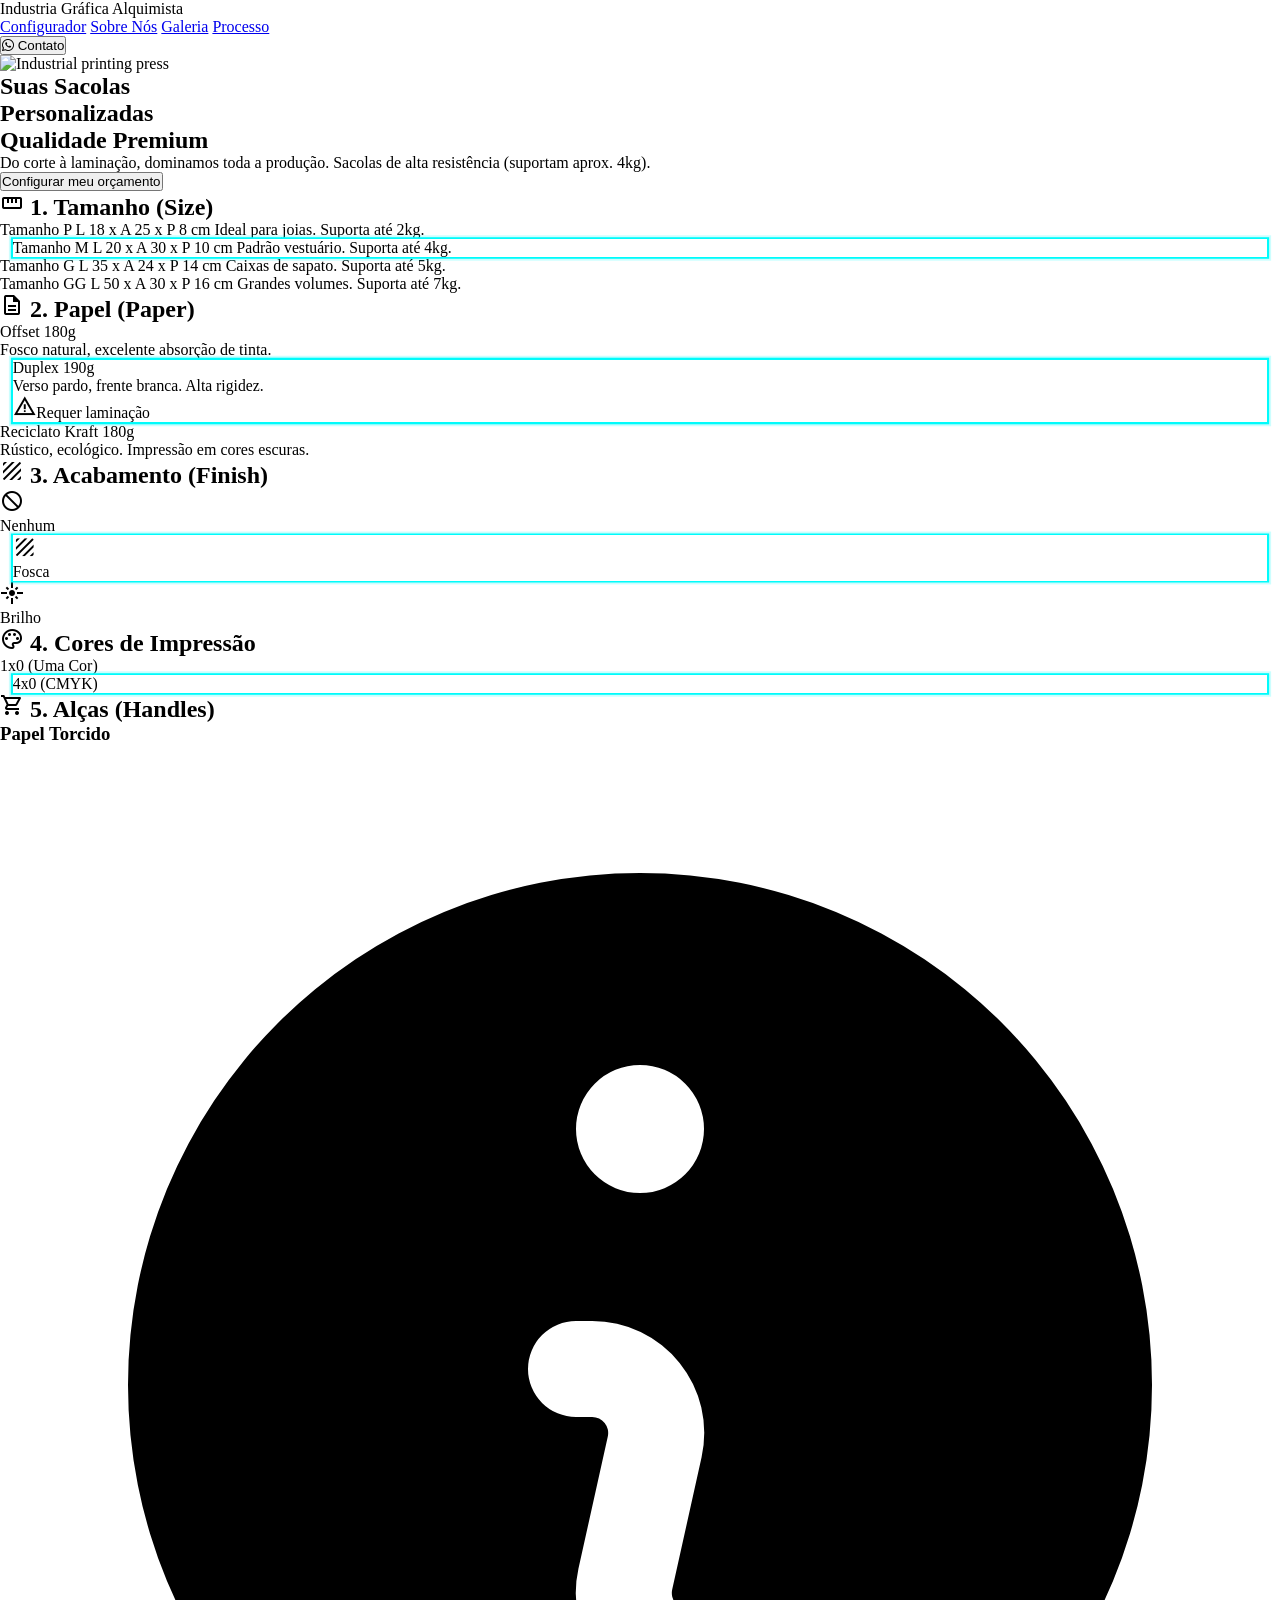
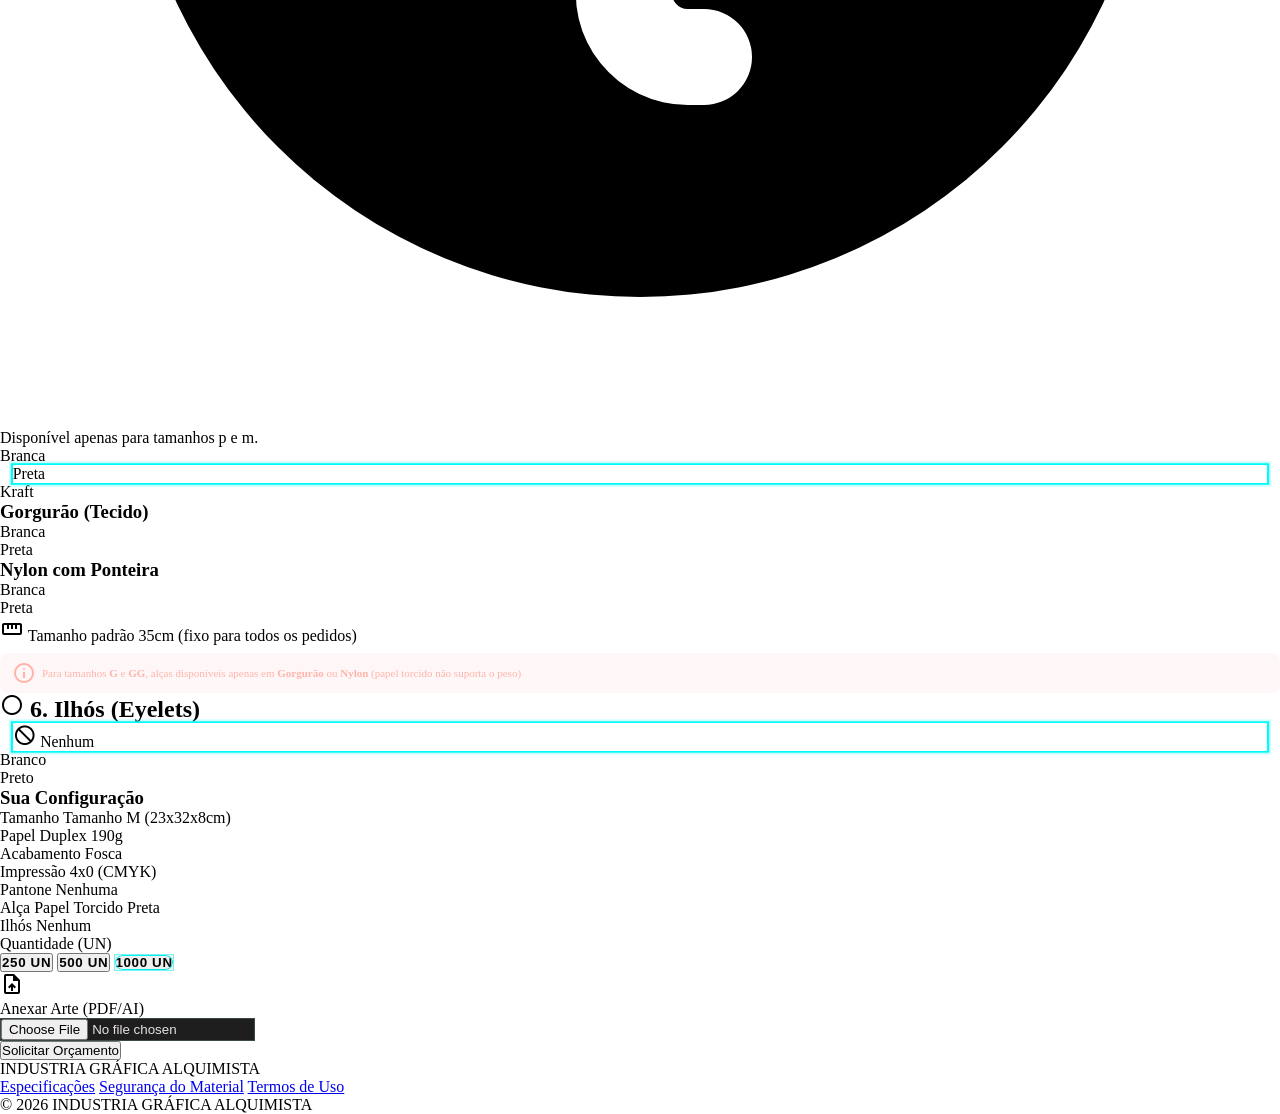
==== pages/desktop.html @ 064b847e "Ajustando imagens e seções de tamanhos de sacolas" ====
<!doctype html>
<html class="dark" lang="pt-BR">
  <head>
    <meta charset="utf-8" />
    <meta content="width=device-width, initial-scale=1.0, viewport-fit=cover" name="viewport" />
    <meta name="theme-color" content="#131313" />
    <title>Industria Gráfica Alquimista - Custom Paper Bags</title>

    <link href="https://fonts.googleapis.com" rel="preconnect" />
    <link crossorigin href="https://fonts.gstatic.com" rel="preconnect" />
    <link href="https://fonts.googleapis.com/css2?family=Inter:wght@400;500;700;900&display=swap" rel="stylesheet" />
    <link href="https://fonts.googleapis.com/css2?family=Material+Symbols+Outlined:wght,FILL@100..700,0..1&display=swap" rel="stylesheet" />
    <link rel="stylesheet" href="https://cdnjs.cloudflare.com/ajax/libs/font-awesome/6.5.1/css/all.min.css" />

    <script src="https://cdn.tailwindcss.com?plugins=forms,container-queries"></script>

    <script id="tailwind-config">
      tailwind.config = {
        darkMode: 'class',
        theme: {
          extend: {
            colors: {
              primary: '#ffffff',
              'on-primary': '#003737',
              'primary-container': '#00fbfb',
              'on-primary-container': '#007070',
              'primary-fixed-dim': '#00dddd',
              secondary: '#ffabf3',
              'secondary-container': '#fe00fe',
              tertiary: '#ffffff',
              'tertiary-container': '#eaea00',
              surface: '#131313',
              'on-surface': '#e5e2e1',
              'surface-variant': '#353534',
              'on-surface-variant': '#b9cac9',
              'surface-container-lowest': '#0e0e0e',
              'surface-container-low': '#1c1b1b',
              'surface-container': '#201f1f',
              'surface-container-high': '#2a2a2a',
              'surface-container-highest': '#353534',
              outline: '#839493',
              'outline-variant': '#3a4a49',
              'surface-tint': '#00dddd',
              error: '#ffb4ab',
              'on-error': '#690005',
              'error-container': '#93000a'
            },
            borderRadius: { DEFAULT: '0.25rem', lg: '0.5rem', xl: '0.75rem', full: '9999px' },
            fontFamily: { headline: ['Inter'], body: ['Inter'], label: ['Inter'] }
          }
        }
      }
    </script>

    <link href="../css/global.css" rel="stylesheet" />

    <style>
      .option-card {
        transition: all 0.2s ease;
        cursor: pointer;
      }
      .option-card.active {
        box-shadow:
          0 0 0 2px #00fbfb,
          0 0 0 4px rgba(0, 251, 251, 0.2);
        transform: scale(0.98);
      }
      @media (min-width: 1024px) {
        .desktop-sidebar-sticky {
          position: sticky;
          top: 100px;
          height: fit-content;
        }
      }

      /* Botões de quantidade estilo segmented control */
      .qty-btn {
        cursor: pointer;
        transition: all 0.2s cubic-bezier(0.4, 0, 0.2, 1);
        font-weight: 800;
        letter-spacing: 0.05em;
      }
      .qty-btn:active {
        transform: scale(0.96);
      }
      .qty-btn.active {
        border: 1px solid rgba(0, 251, 251, 0.5);
        position: relative;
      }
      .qty-btn.active::before {
        content: '';
        position: absolute;
        inset: 0;
        border-radius: 0.5rem;
        padding: 1px;
        background: linear-gradient(135deg, #00fbfb, #00dddd);
        -webkit-mask:
          linear-gradient(#fff 0 0) content-box,
          linear-gradient(#fff 0 0);
        -webkit-mask-composite: xor;
        mask-composite: exclude;
        pointer-events: none;
      }

      /* Aviso para opções indisponíveis */
      .handle-warning-message {
        font-size: 11px;
        color: #ffb4ab;
        display: flex;
        align-items: center;
        gap: 6px;
        padding: 8px 12px;
        border-radius: 8px;
        background: rgba(255, 180, 171, 0.1);
        margin-top: 8px;
      }

      /* Badge de cor */
      .color-badge-preview {
        display: inline-block;
        width: 20px;
        height: 20px;
        border-radius: 50%;
        margin-right: 8px;
        vertical-align: middle;
        box-shadow: 0 1px 3px rgba(0, 0, 0, 0.3);
      }
    </style>
  </head>

  <body
    class="bg-surface text-on-surface font-body antialiased min-h-screen flex flex-col selection:bg-surface-tint selection:text-on-primary"
  >
    <nav class="fixed top-0 w-full z-50 bg-zinc-950/60 backdrop-blur-2xl shadow-2xl">
      <div class="flex justify-between items-center px-6 md:px-10 h-20 w-full">
        <div class="text-xl md:text-2xl font-black tracking-tighter text-white italic">Industria Gráfica Alquimista</div>
        <div class="hidden md:flex gap-6 lg:gap-8 items-center">
          <a
            class="font-inter tracking-tight uppercase font-bold text-[13px] text-cyan-400 border-b-2 border-cyan-400 pb-1"
            href="#configurator"
            >Configurador</a
          >
          <a
            class="font-inter tracking-tight uppercase font-bold text-[13px] text-zinc-400 hover:text-cyan-400 transition-colors"
            href="sobre.html"
            >Sobre Nós</a
          >
          <a
            class="font-inter tracking-tight uppercase font-bold text-[13px] text-zinc-400 hover:text-cyan-400 transition-colors"
            href="./galeria.html"
            >Galeria</a
          >
          <a class="font-inter tracking-tight uppercase font-bold text-[13px] text-zinc-400 hover:text-cyan-400 transition-colors" href="#"
            >Processo</a
          >
        </div>
        <button
          id="whatsapp-btn"
          class="px-6 md:px-8 py-3 md:py-3.5 rounded-full bg-transparent hover:bg-primary-container/10 border border-outline-variant/30 hover:border-primary-container transition-all duration-300 group cursor-pointer"
        >
          <span
            class="text-sm md:text-base font-medium uppercase tracking-wide text-on-surface-variant group-hover:text-primary-container transition-colors flex items-center gap-3"
          >
            <i class="fab fa-whatsapp text-primary-container text-lg md:text-xl"></i>
            Contato
          </span>
        </button>
      </div>
    </nav>

    <main class="flex-grow pt-20">
      <section class="relative w-full min-h-[500px] md:min-h-[600px] flex items-center overflow-hidden">
        <div class="absolute inset-0 z-0">
          <img
            alt="Industrial printing press"
            class="w-full h-full object-cover opacity-30 mix-blend-luminosity"
            src="https://lh3.googleusercontent.com/aida-public/[base64]"
          />
          <div class="absolute inset-0 bg-gradient-to-r from-surface via-surface/80 to-transparent"></div>
        </div>
        <div class="relative z-10 container mx-auto px-6 md:px-10">
          <div class="max-w-3xl">
            <h1
              class="font-headline text-4xl md:text-5xl lg:text-7xl font-black tracking-tighter uppercase leading-[0.9] text-primary mb-6"
            >
              Suas Sacolas<br />Personalizadas<br /><span
                class="text-transparent bg-clip-text bg-gradient-to-r from-surface-tint to-primary"
                >Qualidade Premium</span
              >
            </h1>
            <p class="font-body text-base md:text-lg text-on-surface-variant max-w-xl mb-8 leading-relaxed">
              Do corte à laminação, dominamos toda a produção. Sacolas de alta resistência (suportam aprox. 4kg).
            </p>
            <button
              class="bg-primary text-on-primary rounded-2xl px-6 md:px-8 py-3 md:py-4 font-bold uppercase tracking-widest text-xs md:text-sm hover:scale-95 transition-transform"
            >
              Configurar meu orçamento
            </button>
          </div>
        </div>
      </section>

      <section class="container mx-auto px-6 md:px-10 py-12 md:py-20" id="configurator">
        <div class="grid grid-cols-1 lg:grid-cols-12 gap-8 lg:gap-12">
          <div class="lg:col-span-8 flex flex-col gap-8 lg:gap-12">
            <div class="config-section bg-surface-container-low p-6 md:p-8 rounded-xl relative overflow-hidden group">
              <div
                class="absolute top-0 left-0 w-1 md:w-2 h-full bg-surface-tint opacity-50 group-hover:opacity-100 transition-opacity"
              ></div>
              <h2
                class="font-headline text-lg md:text-xl font-bold text-primary mb-4 md:mb-6 uppercase tracking-widest flex items-center gap-2 md:gap-3"
              >
                <span class="material-symbols-outlined text-surface-tint">straighten</span>
                <span><span class="section-number">1</span>. Tamanho (Size)</span>
              </h2>
              <div class="grid grid-cols-1 sm:grid-cols-2 gap-4" id="size-options">
                <div
                  class="option-card bg-surface-container-highest p-4 md:p-6 rounded-lg cursor-pointer transition-all flex flex-col gap-2 shadow-lg"
                  data-size="p"
                >
                  <span class="font-label text-xs md:text-sm uppercase tracking-widest text-on-surface-variant">Tamanho P</span>
                  <span class="font-bold text-base md:text-lg text-primary">L 18 x A 25 x P 8 cm</span>
                  <span class="text-[11px] md:text-xs text-on-surface-variant mt-2 border-t border-outline-variant/30 pt-2"
                    >Ideal para joias. Suporta até 2kg.</span
                  >
                </div>
                <div
                  class="option-card bg-surface-container-highest p-4 md:p-6 rounded-lg cursor-pointer transition-all flex flex-col gap-2 shadow-lg active"
                  data-size="m"
                >
                  <span class="font-label text-xs md:text-sm uppercase tracking-widest text-surface-tint">Tamanho M</span>
                  <span class="font-bold text-base md:text-lg text-primary">L 20 x A 30 x P 10 cm</span>
                  <span class="text-[11px] md:text-xs text-on-surface-variant mt-2 border-t border-surface-tint/30 pt-2"
                    >Padrão vestuário. Suporta até 4kg.</span
                  >
                </div>
                <div
                  class="option-card bg-surface-container-highest p-4 md:p-6 rounded-lg cursor-pointer transition-all flex flex-col gap-2 shadow-lg"
                  data-size="g"
                >
                  <span class="font-label text-xs md:text-sm uppercase tracking-widest text-on-surface-variant">Tamanho G</span>
                  <span class="font-bold text-base md:text-lg text-primary">L 35 x A 24 x P 14 cm</span>
                  <span class="text-[11px] md:text-xs text-on-surface-variant mt-2 border-t border-outline-variant/30 pt-2"
                    >Caixas de sapato. Suporta até 5kg.</span
                  >
                </div>
                <div
                  class="option-card bg-surface-container-highest p-4 md:p-6 rounded-lg cursor-pointer transition-all flex flex-col gap-2 shadow-lg"
                  data-size="gg"
                >
                  <span class="font-label text-xs md:text-sm uppercase tracking-widest text-on-surface-variant">Tamanho GG</span>
                  <span class="font-bold text-base md:text-lg text-primary">L 50 x A 30 x P 16 cm</span>
                  <span class="text-[11px] md:text-xs text-on-surface-variant mt-2 border-t border-outline-variant/30 pt-2"
                    >Grandes volumes. Suporta até 7kg.</span
                  >
                </div>
              </div>
            </div>

            <div class="config-section bg-surface-container-low p-6 md:p-8 rounded-xl">
              <h2
                class="font-headline text-lg md:text-xl font-bold text-primary mb-4 md:mb-6 uppercase tracking-widest flex items-center gap-2 md:gap-3"
              >
                <span class="material-symbols-outlined text-surface-tint">description</span>
                <span><span class="section-number">2</span>. Papel (Paper)</span>
              </h2>
              <div class="grid grid-cols-1 md:grid-cols-3 gap-4" id="paper-options">
                <div
                  class="option-card bg-surface-container-highest p-4 md:p-6 rounded-lg cursor-pointer transition-all shadow-lg"
                  data-paper="offset"
                >
                  <span class="font-label text-xs md:text-sm uppercase tracking-widest text-primary block mb-2">Offset 180g</span>
                  <p class="text-[11px] md:text-xs text-on-surface-variant">Fosco natural, excelente absorção de tinta.</p>
                </div>
                <div
                  class="option-card bg-surface-container-highest p-4 md:p-6 rounded-lg cursor-pointer transition-all shadow-lg active"
                  data-paper="duplex"
                >
                  <span class="font-label text-xs md:text-sm uppercase tracking-widest text-surface-tint block mb-2">Duplex 190g</span>
                  <p class="text-[11px] md:text-xs text-on-surface-variant mb-3">Verso pardo, frente branca. Alta rigidez.</p>
                  <div class="bg-surface-container-low/80 p-2 rounded text-[10px] text-tertiary-container flex items-start gap-2">
                    <span class="material-symbols-outlined text-[12px]">warning</span><span>Requer laminação</span>
                  </div>
                </div>
                <div
                  class="option-card bg-surface-container-highest p-4 md:p-6 rounded-lg cursor-pointer transition-all shadow-lg"
                  data-paper="kraft"
                >
                  <span class="font-label text-xs md:text-sm uppercase tracking-widest text-primary block mb-2">Reciclato Kraft 180g</span>
                  <p class="text-[11px] md:text-xs text-on-surface-variant">Rústico, ecológico. Impressão em cores escuras.</p>
                </div>
              </div>
            </div>

            <div class="config-section bg-surface-container-low p-6 md:p-8 rounded-xl">
              <h2
                class="font-headline text-lg md:text-xl font-bold text-primary mb-4 md:mb-6 uppercase tracking-widest flex items-center gap-2 md:gap-3"
              >
                <span class="material-symbols-outlined text-surface-tint">texture</span>
                <span><span class="section-number">3</span>. Acabamento (Finish)</span>
              </h2>
              <div class="grid grid-cols-3 gap-3 md:gap-4" id="finish-options">
                <div
                  class="option-card bg-surface-container-highest py-4 md:py-6 rounded-lg cursor-pointer transition-all text-center"
                  data-finish="none"
                >
                  <span class="material-symbols-outlined text-on-surface-variant text-2xl md:text-3xl">block</span>
                  <p class="font-label text-[10px] md:text-xs uppercase text-on-surface mt-1">Nenhum</p>
                </div>
                <div
                  class="option-card bg-surface-container-highest py-4 md:py-6 rounded-lg cursor-pointer transition-all text-center active"
                  data-finish="matte"
                >
                  <span class="material-symbols-outlined text-primary-container text-2xl md:text-3xl">texture</span>
                  <p class="font-label text-[10px] md:text-xs uppercase text-primary mt-1">Fosca</p>
                </div>
                <div
                  class="option-card bg-surface-container-highest py-4 md:py-6 rounded-lg cursor-pointer transition-all text-center"
                  data-finish="gloss"
                >
                  <span class="material-symbols-outlined text-on-surface-variant text-2xl md:text-3xl">flare</span>
                  <p class="font-label text-[10px] md:text-xs uppercase text-on-surface mt-1">Brilho</p>
                </div>
              </div>
            </div>

            <div class="config-section bg-surface-container-low p-6 md:p-8 rounded-xl">
              <h2
                class="font-headline text-lg md:text-xl font-bold text-primary mb-4 md:mb-6 uppercase tracking-widest flex items-center gap-2 md:gap-3"
              >
                <span class="material-symbols-outlined text-surface-tint">palette</span>
                <span><span class="section-number">4</span>. Cores de Impressão</span>
              </h2>
              <div class="grid grid-cols-2 gap-4" id="printing-options">
                <div
                  class="option-card bg-surface-container-highest p-4 rounded-lg cursor-pointer transition-all text-center"
                  data-printing="onecolor"
                >
                  <div class="flex gap-1 justify-center mb-2"><div class="w-4 h-4 rounded-full bg-black"></div></div>
                  <span class="font-headline font-bold text-sm">1x0 (Uma Cor)</span>
                </div>
                <div
                  class="option-card bg-surface-container-highest p-4 rounded-lg cursor-pointer transition-all text-center active"
                  data-printing="cmyk"
                >
                  <div class="flex gap-1 justify-center mb-2">
                    <div class="w-3 h-3 rounded-full bg-primary-container"></div>
                    <div class="w-3 h-3 rounded-full bg-secondary-container"></div>
                    <div class="w-3 h-3 rounded-full bg-tertiary-container"></div>
                    <div class="w-3 h-3 rounded-full bg-black"></div>
                  </div>
                  <span class="font-headline font-bold text-primary text-sm">4x0 (CMYK)</span>
                </div>
              </div>
              <!-- <div class="mt-4">
                <label class="font-label text-xs text-on-surface-variant uppercase tracking-widest hidden"
                  >Cor Especial (Pantone) Opcional</label
                >
                <input
                  type="text"
                  id="pantone-input"
                  class="w-full bg-surface-container-highest text-on-surface border-none p-3 rounded-lg mt-1 focus:border-b-primary-container focus:ring-0 hidden"
                  placeholder="Ex: Pantone 213 C"
                />
              </div> -->
            </div>

            <div class="config-section bg-surface-container-low p-6 md:p-8 rounded-xl" id="section-05-colors">
              <h2
                class="font-headline text-lg md:text-xl font-bold text-primary mb-4 md:mb-6 uppercase tracking-widest flex items-center gap-2 md:gap-3"
              >
                <span class="material-symbols-outlined text-surface-tint">format_paint</span>
                <span><span class="section-number">5</span>. Cor da Sacola</span>
              </h2>
              <div class="grid grid-cols-2 sm:grid-cols-3 md:grid-cols-4 gap-3" id="color-options">
                <div
                  class="option-card bg-surface-container-highest rounded-lg p-3 flex flex-col items-center gap-2 transition-all cursor-pointer"
                  data-color="preto"
                >
                  <div class="w-12 h-12 rounded-full bg-black shadow-md"></div>
                  <span class="font-label text-xs uppercase">Preto</span>
                </div>
                <div
                  class="option-card bg-surface-container-highest rounded-lg p-3 flex flex-col items-center gap-2 transition-all cursor-pointer"
                  data-color="cyan"
                >
                  <div class="w-12 h-12 rounded-full bg-cyan-500 shadow-md"></div>
                  <span class="font-label text-xs uppercase">Cyan</span>
                </div>
                <div
                  class="option-card bg-surface-container-highest rounded-lg p-3 flex flex-col items-center gap-2 transition-all cursor-pointer"
                  data-color="azul-bic"
                >
                  <div class="w-12 h-12 rounded-full bg-[#0047AB] shadow-md"></div>
                  <span class="font-label text-xs uppercase">Azul Bic</span>
                </div>
                <div
                  class="option-card bg-surface-container-highest rounded-lg p-3 flex flex-col items-center gap-2 transition-all cursor-pointer"
                  data-color="magenta"
                >
                  <div class="w-12 h-12 rounded-full bg-[#FF00FF] shadow-md"></div>
                  <span class="font-label text-xs uppercase">Magenta</span>
                </div>
                <div
                  class="option-card bg-surface-container-highest rounded-lg p-3 flex flex-col items-center gap-2 transition-all cursor-pointer"
                  data-color="verde-bandeira"
                >
                  <div class="w-12 h-12 rounded-full bg-[#009C3B] shadow-md"></div>
                  <span class="font-label text-xs uppercase">Verde Bandeira</span>
                </div>
                <div
                  class="option-card bg-surface-container-highest rounded-lg p-3 flex flex-col items-center gap-2 transition-all cursor-pointer"
                  data-color="amarelo-mcd"
                >
                  <div class="w-12 h-12 rounded-full bg-[#FFC72C] shadow-md"></div>
                  <span class="font-label text-xs uppercase">Amarelo McDonald's</span>
                </div>
                <div
                  class="option-card bg-surface-container-highest rounded-lg p-3 flex flex-col items-center gap-2 transition-all cursor-pointer"
                  data-color="vermelho-mcd"
                >
                  <div class="w-12 h-12 rounded-full bg-[#DA291C] shadow-md"></div>
                  <span class="font-label text-xs uppercase">Vermelho McDonald's</span>
                </div>
              </div>
            </div>

            <div class="config-section bg-surface-container-low p-6 md:p-8 rounded-xl">
              <h2
                class="font-headline text-lg md:text-xl font-bold text-primary mb-4 md:mb-6 uppercase tracking-widest flex items-center gap-2 md:gap-3"
              >
                <span class="material-symbols-outlined text-surface-tint">shopping_cart</span>
                <span><span class="section-number">6</span>. Alças (Handles)</span>
              </h2>
              <div class="space-y-6">
                <div id="paper-handle-section">
                  <div class="mb-3">
                    <h3 class="font-label text-sm text-on-surface-variant uppercase tracking-wider">Papel Torcido</h3>

                    <div
                      class="bg-surface-container-low/80 p-2 rounded text-[10px] text-tertiary-container flex items-start gap-2 mt-2 w-max"
                    >
                      <svg xmlns="http://www.w3.org/2000/svg" viewBox="0 0 20 20" fill="currentColor" class="w-3.5 h-3.5 shrink-0 mt-[1px]">
                        <path
                          fill-rule="evenodd"
                          d="M18 10a8 8 0 11-16 0 8 8 0 0116 0zm-7-4a1 1 0 11-2 0 1 1 0 012 0zM9 9a.75.75 0 000 1.5h.253a.25.25 0 01.244.304l-.459 2.066A1.75 1.75 0 0010.747 15H11a.75.75 0 000-1.5h-.253a.25.25 0 01-.244-.304l.459-2.066A1.75 1.75 0 009.253 9H9z"
                          clip-rule="evenodd"
                        />
                      </svg>
                      <span class="uppercase tracking-widest">Disponível apenas para tamanhos p e m.</span>
                    </div>
                  </div>

                  <div class="flex gap-3" id="handle-paper-options">
                    <div
                      class="option-card w-24 h-24 bg-surface-container-highest rounded-lg flex flex-col items-center justify-center gap-1 transition-all"
                      data-handle-type="paper"
                      data-handle-color="branca"
                    >
                      <div class="w-8 h-8 rounded-full border border-outline bg-white"></div>
                      <span class="font-label text-[10px] uppercase">Branca</span>
                    </div>
                    <div
                      class="option-card w-24 h-24 bg-surface-container-highest rounded-lg flex flex-col items-center justify-center gap-1 transition-all active"
                      data-handle-type="paper"
                      data-handle-color="preta"
                    >
                      <div class="w-8 h-8 rounded-full bg-black shadow-[0_2px_10px_rgba(0,0,0,0.5)]"></div>
                      <span class="font-label text-[10px] uppercase text-primary">Preta</span>
                    </div>
                    <div
                      class="option-card w-24 h-24 bg-surface-container-highest rounded-lg flex flex-col items-center justify-center gap-1 transition-all"
                      data-handle-type="paper"
                      data-handle-color="kraft"
                    >
                      <div class="w-8 h-8 rounded-full bg-[#d2b48c] shadow-inner"></div>
                      <span class="font-label text-[10px] uppercase">Kraft</span>
                    </div>
                  </div>
                </div>

                <div>
                  <h3 class="font-label text-sm text-on-surface-variant mb-3 uppercase tracking-wider">Gorgurão (Tecido)</h3>
                  <div class="flex gap-3" id="handle-fabric-options">
                    <div
                      class="option-card w-24 h-24 bg-surface-container-highest rounded-lg flex flex-col items-center justify-center gap-1 transition-all"
                      data-handle-type="fabric"
                      data-handle-color="branca"
                    >
                      <div class="w-8 h-2 bg-white rounded-sm shadow-inner"></div>
                      <span class="font-label text-[10px] uppercase">Branca</span>
                    </div>
                    <div
                      class="option-card w-24 h-24 bg-surface-container-highest rounded-lg flex flex-col items-center justify-center gap-1 transition-all"
                      data-handle-type="fabric"
                      data-handle-color="preta"
                    >
                      <div class="w-8 h-2 bg-black rounded-sm shadow-inner"></div>
                      <span class="font-label text-[10px] uppercase">Preta</span>
                    </div>
                  </div>
                </div>

                <div>
                  <h3 class="font-label text-sm text-on-surface-variant mb-3 uppercase tracking-wider">Nylon com Ponteira</h3>
                  <div class="flex flex-col gap-3">
                    <div class="flex gap-3" id="handle-nylon-options">
                      <div
                        class="option-card w-24 h-24 bg-surface-container-highest rounded-lg flex flex-col items-center justify-center gap-1 transition-all"
                        data-handle-type="nylon"
                        data-handle-color="branca"
                      >
                        <div class="w-8 h-2 bg-white rounded-sm border border-outline"></div>
                        <span class="font-label text-[10px] uppercase">Branca</span>
                      </div>
                      <div
                        class="option-card w-24 h-24 bg-surface-container-highest rounded-lg flex flex-col items-center justify-center gap-1 transition-all"
                        data-handle-type="nylon"
                        data-handle-color="preta"
                      >
                        <div class="w-8 h-2 bg-black rounded-sm"></div>
                        <span class="font-label text-[10px] uppercase">Preta</span>
                      </div>
                    </div>
                    <div class="flex items-center gap-3 bg-surface-container-highest/30 p-3 rounded-lg">
                      <span class="material-symbols-outlined text-primary-container text-lg">straighten</span>
                      <span class="font-label text-sm text-on-surface-variant uppercase tracking-wider">Tamanho padrão</span>
                      <span class="font-headline font-bold text-primary-container text-xl">35cm</span>
                      <span class="text-[10px] text-on-surface-variant/70 ml-auto">(fixo para todos os pedidos)</span>
                    </div>
                  </div>
                </div>

                <div id="handle-size-warning" class="handle-warning-message hidden">
                  <span class="material-symbols-outlined text-sm">info</span>
                  <span
                    >Para tamanhos <strong>G</strong> e <strong>GG</strong>, alças disponíveis apenas em <strong>Gorgurão</strong> ou
                    <strong>Nylon</strong> (papel torcido não suporta o peso)</span
                  >
                </div>
              </div>
            </div>

            <div class="config-section bg-surface-container-low p-6 md:p-8 rounded-xl">
              <h2
                class="font-headline text-lg md:text-xl font-bold text-primary mb-4 md:mb-6 uppercase tracking-widest flex items-center gap-2 md:gap-3"
              >
                <span class="material-symbols-outlined text-surface-tint">circle</span>
                <span><span class="section-number">7</span>. Ilhós (Eyelets)</span>
              </h2>
              <div class="grid grid-cols-3 gap-3" id="eyelet-options">
                <div
                  class="option-card bg-surface-container-highest py-3 rounded-lg flex flex-col items-center justify-center gap-1 transition-all text-center active"
                  data-eyelet="none"
                >
                  <span class="material-symbols-outlined text-primary-container text-xl">block</span>
                  <span class="font-label text-[10px] uppercase text-primary">Nenhum</span>
                </div>
                <div
                  class="option-card bg-surface-container-highest py-3 rounded-lg flex flex-col items-center justify-center gap-1 transition-all text-center"
                  data-eyelet="white"
                >
                  <div class="w-4 h-4 rounded-full border-2 border-white bg-transparent"></div>
                  <span class="font-label text-[10px] uppercase text-primary">Branco</span>
                </div>
                <div
                  class="option-card bg-surface-container-highest py-3 rounded-lg flex flex-col items-center justify-center gap-1 transition-all text-center"
                  data-eyelet="black"
                >
                  <div class="w-4 h-4 rounded-full border-2 border-black bg-transparent"></div>
                  <span class="font-label text-[10px] uppercase text-primary">Preto</span>
                </div>
              </div>
            </div>
          </div>

          <div class="lg:col-span-4 relative">
            <div
              class="desktop-sidebar-sticky bg-surface-variant/60 backdrop-blur-2xl p-6 md:p-8 rounded-2xl shadow-2xl border border-outline-variant/10"
            >
              <h3
                class="font-headline text-base md:text-lg font-black uppercase tracking-widest text-primary mb-4 md:mb-6 border-b border-surface-container-low pb-4"
              >
                Sua Configuração
              </h3>
              <ul class="space-y-3 md:space-y-4 mb-6 md:mb-8">
                <li class="flex justify-between items-center text-xs md:text-sm">
                  <span class="text-on-surface-variant uppercase tracking-wider">Tamanho</span>
                  <span class="font-bold text-primary" id="summary-size">M (20 x 30 x 10cm)</span>
                </li>
                <li class="flex justify-between items-center text-xs md:text-sm">
                  <span class="text-on-surface-variant uppercase tracking-wider">Papel</span>
                  <span class="font-bold text-primary" id="summary-paper">Duplex 190g</span>
                </li>
                <li class="flex justify-between items-center text-xs md:text-sm">
                  <span class="text-on-surface-variant uppercase tracking-wider">Acabamento</span>
                  <span class="font-bold text-primary" id="summary-finish">Fosca</span>
                </li>
                <li class="flex justify-between items-center text-xs md:text-sm">
                  <span class="text-on-surface-variant uppercase tracking-wider">Impressão</span>
                  <span class="font-bold text-primary" id="summary-printing">4x0 CMYK</span>
                </li>
                <li class="flex justify-between items-center text-xs md:text-sm">
                  <span class="text-on-surface-variant uppercase tracking-wider">Pantone</span>
                  <span class="font-bold text-primary" id="summary-pantone">Nenhuma</span>
                </li>
                <li class="flex justify-between items-center text-xs md:text-sm" id="color-summary-row" style="display: none">
                  <span class="text-on-surface-variant uppercase tracking-wider">Cor da Sacola</span>
                  <span class="font-bold text-primary flex items-center" id="summary-color">-</span>
                </li>
                <li class="flex justify-between items-center text-xs md:text-sm">
                  <span class="text-on-surface-variant uppercase tracking-wider">Alça</span>
                  <span class="font-bold text-primary" id="summary-handle">Papel Torcido Preta</span>
                </li>
                <li class="flex justify-between items-center text-xs md:text-sm">
                  <span class="text-on-surface-variant uppercase tracking-wider">Ilhós</span>
                  <span class="font-bold text-primary" id="summary-eyelet">Nenhum</span>
                </li>
              </ul>

              <div class="mb-6">
                <label class="block font-label text-[10px] md:text-[11px] uppercase tracking-widest text-on-surface-variant mb-2"
                  >Quantidade (UN)</label
                >
                <div class="flex gap-2 w-full" id="quantity-selector">
                  <button
                    data-qty="250"
                    class="qty-btn flex-1 py-2 rounded-lg font-headline font-bold text-sm uppercase tracking-wider transition-all bg-surface-container-high text-on-surface-variant border border-outline-variant/50"
                  >
                    250 UN
                  </button>
                  <button
                    data-qty="500"
                    class="qty-btn flex-1 py-2 rounded-lg font-headline font-bold text-sm uppercase tracking-wider transition-all bg-surface-container-high text-on-surface-variant border border-outline-variant/50"
                  >
                    500 UN
                  </button>
                  <button
                    data-qty="1000"
                    class="qty-btn flex-1 py-2 rounded-lg font-headline font-bold text-sm uppercase tracking-wider transition-all active bg-primary-container text-on-primary-container shadow-[0_0_8px_rgba(0,251,251,0.3)]"
                  >
                    1000 UN
                  </button>
                </div>
              </div>

              <div
                class="mb-6 p-4 md:p-6 border border-dashed border-outline-variant/50 rounded-lg text-center cursor-pointer hover:bg-surface-container-highest transition-colors hidden"
                id="upload-area"
              >
                <span class="material-symbols-outlined text-outline mb-2 text-2xl md:text-3xl">upload_file</span>
                <p class="text-[10px] md:text-xs text-on-surface-variant uppercase tracking-wider">Anexar Arte (PDF/AI)</p>
                <input type="file" id="artwork-input" accept=".pdf,.ai,.eps,.svg" class="hidden" />
              </div>

              <button
                id="submit-config"
                class="w-full bg-gradient-to-r from-surface-tint to-primary text-on-primary rounded-2xl py-3 md:py-4 font-black uppercase tracking-widest text-xs md:text-sm hover:opacity-90 transition-opacity shadow-lg"
              >
                Solicitar Orçamento
              </button>
            </div>
          </div>
        </div>
      </section>
    </main>

    <footer
      class="w-full py-8 md:py-12 px-6 md:px-10 bg-zinc-950 flex flex-col md:flex-row justify-between items-center border-t border-zinc-800/30 gap-4"
    >
      <div class="text-zinc-400 font-bold text-sm md:text-base tracking-tighter">INDUSTRIA GRÁFICA ALQUIMISTA</div>
      <div class="flex gap-4 md:gap-6 flex-wrap justify-center">
        <a
          class="font-inter text-[9px] md:text-[10px] tracking-[0.2em] uppercase text-zinc-600 hover:text-cyan-400 transition-colors duration-300"
          href="#"
          >Especificações</a
        >
        <a
          class="font-inter text-[9px] md:text-[10px] tracking-[0.2em] uppercase text-zinc-600 hover:text-cyan-400 transition-colors duration-300"
          href="#"
          >Segurança do Material</a
        >
        <a
          class="font-inter text-[9px] md:text-[10px] tracking-[0.2em] uppercase text-zinc-600 hover:text-cyan-400 transition-colors duration-300"
          href="#"
          >Termos de Uso</a
        >
      </div>
      <div class="font-inter text-[9px] md:text-[10px] tracking-[0.2em] uppercase text-zinc-500 text-center">
        © <span class="current-year">2024</span> INDUSTRIA GRÁFICA ALQUIMISTA
      </div>
    </footer>

    <script>
      // ============================================
      // CONFIGURATOR STATE
      // ============================================

      const ConfiguratorState = {
        size: { id: 'm', name: 'Tamanho M', dimensions: '23x32x8cm' },
        paper: { id: 'duplex', name: 'Duplex 190g' },
        finish: { id: 'matte', name: 'Fosca' },
        printing: { id: 'cmyk', name: '4x0 (CMYK)' },
        handle: { type: 'paper', color: 'preta', colorName: 'Preta', nylonLength: 35 },
        eyelet: { id: 'none', name: 'Nenhum' },
        pantone: '',
        selectedColor: null,
        impressaoTipo: '4x0',
        impressaoObservacoes: '',
        quantity: 1000,
        artwork: null
      }

      const sizeMap = {
        p: { name: 'Tamanho P', dimensions: '18x25x8cm' },
        m: { name: 'Tamanho M', dimensions: '20x30x10cm' },
        g: { name: 'Tamanho G', dimensions: '35x24x14cm' },
        gg: { name: 'Tamanho GG', dimensions: '50x30x16cm' }
      }

      const paperMap = {
        offset: { name: 'Offset 180g' },
        duplex: { name: 'Duplex 190g' },
        kraft: { name: 'Reciclato Kraft 180g' }
      }

      const finishMap = {
        none: { name: 'Nenhum' },
        matte: { name: 'Fosca' },
        gloss: { name: 'Brilho' }
      }

      const printingMap = {
        onecolor: { name: '1x0 (Uma Cor)' },
        cmyk: { name: '4x0 (CMYK)' }
      }

      const eyeletMap = {
        none: { name: 'Nenhum' },
        white: { name: 'Branco' },
        black: { name: 'Preto' }
      }

      const colorMap = {
        preto: 'Preto',
        cyan: 'Cyan',
        'azul-bic': 'Azul Bic',
        magenta: 'Magenta',
        'verde-bandeira': 'Verde Bandeira',
        'amarelo-mcd': "Amarelo McDonald's",
        'vermelho-mcd': "Vermelho McDonald's"
      }

      // ============================================
      // CONTROLES VISUAIS E NUMERAÇÃO DINÂMICA
      // ============================================

      function updateSectionNumbers() {
        let currentNum = 1
        const sections = document.querySelectorAll('.config-section')

        sections.forEach((sec) => {
          if (window.getComputedStyle(sec).display !== 'none') {
            const numSpan = sec.querySelector('.section-number')
            if (numSpan) {
              numSpan.textContent = currentNum
              currentNum++
            }
          }
        })
      }

      function updateColorSectionVisibility() {
        const colorSection = document.getElementById('section-05-colors')
        if (!colorSection) return

        if (ConfiguratorState.printing.id === 'onecolor') {
          colorSection.style.display = ''
        } else {
          colorSection.style.display = 'none'
          ConfiguratorState.selectedColor = null
        }

        if (typeof updateSectionNumbers === 'function') {
          updateSectionNumbers()
        }
      }

      function getHandleDisplay() {
        const colorName =
          ConfiguratorState.handle.colorName ||
          (ConfiguratorState.handle.color === 'branca' ? 'Branca' : ConfiguratorState.handle.color === 'preta' ? 'Preta' : 'Kraft')

        if (ConfiguratorState.handle.type === 'paper') {
          return `Papel Torcido ${colorName}`
        } else if (ConfiguratorState.handle.type === 'fabric') {
          return `Gorgurão ${colorName}`
        } else if (ConfiguratorState.handle.type === 'nylon') {
          return `Nylon ${colorName} (35cm)`
        }
        return 'Não selecionado'
      }

      function updateHandleOptionsBySize() {
        const isLargeSize = ConfiguratorState.size.id === 'g' || ConfiguratorState.size.id === 'gg'

        const warningDiv = document.getElementById('handle-size-warning')
        if (warningDiv) {
          if (isLargeSize) {
            warningDiv.classList.remove('hidden')
          } else {
            warningDiv.classList.add('hidden')
          }
        }

        const paperHandleSection = document.getElementById('paper-handle-section')
        if (paperHandleSection) {
          if (isLargeSize) {
            paperHandleSection.style.opacity = '0.5'
            paperHandleSection.style.pointerEvents = 'none'
            const title = paperHandleSection.querySelector('h3')
            if (title) title.style.textDecoration = 'line-through'
          } else {
            paperHandleSection.style.opacity = '1'
            paperHandleSection.style.pointerEvents = 'auto'
            const title = paperHandleSection.querySelector('h3')
            if (title) title.style.textDecoration = 'none'
          }
        }

        if (isLargeSize && ConfiguratorState.handle.type === 'paper') {
          ConfiguratorState.handle = {
            type: 'fabric',
            color: 'preta',
            colorName: 'Preta',
            nylonLength: 35
          }
          updateActiveStates()
        }

        document.querySelectorAll('[data-handle-type]').forEach((el) => {
          if (isLargeSize && el.dataset.handleType === 'paper') {
            el.style.opacity = '0.4'
            el.style.cursor = 'not-allowed'
            el.style.pointerEvents = 'none'
          } else {
            el.style.opacity = '1'
            el.style.cursor = 'pointer'
            el.style.pointerEvents = 'auto'
          }
        })
      }

      function updateSummary() {
        document.getElementById('summary-size').textContent = `${ConfiguratorState.size.name} (${ConfiguratorState.size.dimensions})`
        document.getElementById('summary-paper').textContent = ConfiguratorState.paper.name
        document.getElementById('summary-finish').textContent = ConfiguratorState.finish.name
        let printingText = ConfiguratorState.printing.name
        if (ConfiguratorState.impressaoTipo === '4x4') printingText += ' (ambos lados)'
        document.getElementById('summary-printing').textContent = printingText
        document.getElementById('summary-pantone').textContent = ConfiguratorState.pantone || 'Nenhuma'
        document.getElementById('summary-handle').textContent = getHandleDisplay()
        document.getElementById('summary-eyelet').textContent = ConfiguratorState.eyelet.name

        const colorSummaryRow = document.getElementById('color-summary-row')
        const summaryColor = document.getElementById('summary-color')
        if (ConfiguratorState.selectedColor && ConfiguratorState.printing.id === 'onecolor') {
          const colorInfo = colorMap[ConfiguratorState.selectedColor.id]
          summaryColor.innerHTML = `<span class="color-badge-preview" style="background-color: ${ConfiguratorState.selectedColor.id === 'preto' ? '#000' : ConfiguratorState.selectedColor.id === 'cyan' ? '#0ff' : ConfiguratorState.selectedColor.id === 'azul-bic' ? '#0047AB' : ConfiguratorState.selectedColor.id === 'magenta' ? '#FF00FF' : ConfiguratorState.selectedColor.id === 'verde-bandeira' ? '#009C3B' : ConfiguratorState.selectedColor.id === 'amarelo-mcd' ? '#FFC72C' : '#DA291C'};"></span>${colorInfo}`
          colorSummaryRow.style.display = 'flex'
        } else {
          colorSummaryRow.style.display = 'none'
        }

        saveToLocalStorage()
      }

      function updateActiveStates() {
        document.querySelectorAll('[data-size]').forEach((el) => {
          if (el.dataset.size === ConfiguratorState.size.id) el.classList.add('active')
          else el.classList.remove('active')
        })
        document.querySelectorAll('[data-paper]').forEach((el) => {
          if (el.dataset.paper === ConfiguratorState.paper.id) el.classList.add('active')
          else el.classList.remove('active')
        })
        document.querySelectorAll('[data-finish]').forEach((el) => {
          if (el.dataset.finish === ConfiguratorState.finish.id) el.classList.add('active')
          else el.classList.remove('active')
        })
        document.querySelectorAll('[data-printing]').forEach((el) => {
          if (el.dataset.printing === ConfiguratorState.printing.id) el.classList.add('active')
          else el.classList.remove('active')
        })
        document.querySelectorAll('[data-handle-type]').forEach((el) => {
          if (el.dataset.handleType === ConfiguratorState.handle.type && el.dataset.handleColor === ConfiguratorState.handle.color) {
            el.classList.add('active')
          } else {
            el.classList.remove('active')
          }
        })
        document.querySelectorAll('[data-eyelet]').forEach((el) => {
          if (el.dataset.eyelet === ConfiguratorState.eyelet.id) el.classList.add('active')
          else el.classList.remove('active')
        })
        document.querySelectorAll('[data-color]').forEach((el) => {
          if (ConfiguratorState.selectedColor && el.dataset.color === ConfiguratorState.selectedColor.id) {
            el.classList.add('active')
          } else {
            el.classList.remove('active')
          }
        })

        const pantoneInput = document.getElementById('pantone-input')
        if (pantoneInput) pantoneInput.value = ConfiguratorState.pantone || ''

        const selectedRadio = document.querySelector(`input[name="impressao-tipo"][value="${ConfiguratorState.impressaoTipo}"]`)
        if (selectedRadio) selectedRadio.checked = true

        const printObservations = document.getElementById('print-observations')
        if (printObservations) printObservations.value = ConfiguratorState.impressaoObservacoes || ''

        updateQuantityButtons(ConfiguratorState.quantity)
        updateSummary()
      }

      function updateQuantityButtons(selectedQty) {
        document.querySelectorAll('.qty-btn').forEach((btn) => {
          const btnQty = parseInt(btn.dataset.qty)
          if (btnQty === selectedQty) {
            btn.classList.add('active', 'bg-primary-container', 'text-on-primary-container', 'shadow-[0_0_8px_rgba(0,251,251,0.3)]')
            btn.classList.remove('bg-surface-container-high', 'text-on-surface-variant', 'border-outline-variant/50')
          } else {
            btn.classList.remove('active', 'bg-primary-container', 'text-on-primary-container', 'shadow-[0_0_8px_rgba(0,251,251,0.3)]')
            btn.classList.add('bg-surface-container-high', 'text-on-surface-variant', 'border-outline-variant/50')
          }
        })
      }

      function saveToLocalStorage() {
        localStorage.setItem('industrialAlchemistConfig', JSON.stringify(ConfiguratorState))
      }

      function loadFromLocalStorage() {
        const saved = localStorage.getItem('industrialAlchemistConfig')
        if (saved) {
          try {
            const parsed = JSON.parse(saved)
            ConfiguratorState.size = parsed.size || ConfiguratorState.size
            ConfiguratorState.paper = parsed.paper || ConfiguratorState.paper
            ConfiguratorState.finish = parsed.finish || ConfiguratorState.finish
            ConfiguratorState.printing = parsed.printing || ConfiguratorState.printing
            ConfiguratorState.handle = parsed.handle || ConfiguratorState.handle
            ConfiguratorState.eyelet = parsed.eyelet || ConfiguratorState.eyelet
            ConfiguratorState.pantone = parsed.pantone || ''
            ConfiguratorState.selectedColor = parsed.selectedColor || null
            ConfiguratorState.impressaoTipo = parsed.impressaoTipo || '4x0'
            ConfiguratorState.impressaoObservacoes = parsed.impressaoObservacoes || ''
            ConfiguratorState.quantity = parsed.quantity || 1000
            if (ConfiguratorState.handle.type === 'nylon') ConfiguratorState.handle.nylonLength = 35
          } catch (e) {}
        }
        updateActiveStates()
        updateHandleOptionsBySize()
        updateColorSectionVisibility()
        updateSummary()
      }

      // Event Listeners
      document.querySelectorAll('[data-size]').forEach((el) => {
        el.addEventListener('click', () => {
          ConfiguratorState.size = { id: el.dataset.size, ...sizeMap[el.dataset.size] }
          updateActiveStates()
          updateHandleOptionsBySize()
        })
      })

      document.querySelectorAll('[data-paper]').forEach((el) => {
        el.addEventListener('click', () => {
          ConfiguratorState.paper = { id: el.dataset.paper, ...paperMap[el.dataset.paper] }
          updateActiveStates()
        })
      })

      document.querySelectorAll('[data-finish]').forEach((el) => {
        el.addEventListener('click', () => {
          ConfiguratorState.finish = { id: el.dataset.finish, ...finishMap[el.dataset.finish] }
          updateActiveStates()
        })
      })

      document.querySelectorAll('[data-printing]').forEach((el) => {
        el.addEventListener('click', () => {
          ConfiguratorState.printing = { id: el.dataset.printing, ...printingMap[el.dataset.printing] }
          updateActiveStates()
          updateColorSectionVisibility()
        })
      })

      document.querySelectorAll('[data-handle-type]').forEach((el) => {
        el.addEventListener('click', () => {
          const isLargeSize = ConfiguratorState.size.id === 'g' || ConfiguratorState.size.id === 'gg'
          if (isLargeSize && el.dataset.handleType === 'paper') return

          const handleColor = el.dataset.handleColor
          const colorName = handleColor === 'branca' ? 'Branca' : handleColor === 'preta' ? 'Preta' : 'Kraft'
          ConfiguratorState.handle = {
            type: el.dataset.handleType,
            color: handleColor,
            colorName: colorName,
            nylonLength: 35
          }
          updateActiveStates()
        })
      })

      document.querySelectorAll('[data-eyelet]').forEach((el) => {
        el.addEventListener('click', () => {
          ConfiguratorState.eyelet = { id: el.dataset.eyelet, ...eyeletMap[el.dataset.eyelet] }
          updateActiveStates()
        })
      })

      document.getElementById('pantone-input')?.addEventListener('input', (e) => {
        ConfiguratorState.pantone = e.target.value
        updateSummary()
        saveToLocalStorage()
      })

      document.querySelectorAll('[data-color]').forEach((el) => {
        el.addEventListener('click', () => {
          const colorId = el.dataset.color
          ConfiguratorState.selectedColor = { id: colorId, name: colorMap[colorId] }
          updateActiveStates()
        })
      })

      document.querySelectorAll('input[name="impressao-tipo"]').forEach((radio) => {
        radio.addEventListener('change', (e) => {
          if (e.target.checked) {
            ConfiguratorState.impressaoTipo = e.target.value
            updateSummary()
            saveToLocalStorage()
          }
        })
      })

      document.getElementById('print-observations')?.addEventListener('input', (e) => {
        ConfiguratorState.impressaoObservacoes = e.target.value
        updateSummary()
        saveToLocalStorage()
      })

      document.querySelectorAll('.qty-btn').forEach((btn) => {
        btn.addEventListener('click', () => {
          const selectedQty = parseInt(btn.dataset.qty)
          ConfiguratorState.quantity = selectedQty
          updateQuantityButtons(selectedQty)
          updateSummary()
          saveToLocalStorage()
        })
      })

      const uploadArea = document.getElementById('upload-area')
      const artworkInput = document.getElementById('artwork-input')
      if (uploadArea && artworkInput) {
        uploadArea.addEventListener('click', () => artworkInput.click())
        artworkInput.addEventListener('change', (e) => {
          if (e.target.files.length > 0) {
            ConfiguratorState.artwork = e.target.files[0].name
            uploadArea.classList.add('ring-2', 'ring-primary-container')
            setTimeout(() => uploadArea.classList.remove('ring-2', 'ring-primary-container'), 1000)
            saveToLocalStorage()
          }
        })
      }

      document.getElementById('submit-config')?.addEventListener('click', () => {
        saveToLocalStorage()
        window.location.href = 'review.html'
      })

      document.getElementById('whatsapp-btn')?.addEventListener('click', function () {
        const phoneNumber = '5511982987512'
        const message = encodeURIComponent('Gostaria de entrar em contato para tirar algumas dúvidas.')
        window.open(`https://wa.me/${phoneNumber}?text=${message}`, '_blank')
      })

      // Footer year
      const currentYear = new Date().getFullYear()
      document.querySelectorAll('.current-year').forEach((el) => (el.textContent = currentYear))

      loadFromLocalStorage()
    </script>
  </body>
</html>
---- css/global.css ----
/* css/global.css */
@tailwind base;
@tailwind components;
@tailwind utilities;

/* ============================================
   GLOBAL RESET & BASE STYLES
   ============================================ */

* {
  margin: 0;
  padding: 0;
  box-sizing: border-box;
}

html {
  scroll-behavior: smooth;
}

body {
  min-height: 100dvh;
  font-synthesis: none;
  text-rendering: optimizeLegibility;
  -webkit-font-smoothing: antialiased;
  -moz-osx-font-smoothing: grayscale;
}

/* Material Symbols Global */
.material-symbols-outlined {
  font-variation-settings:
    'FILL' 0,
    'wght' 400,
    'GRAD' 0,
    'opsz' 24;
}

/* ============================================
   CUSTOM UTILITY CLASSES
   ============================================ */

/* Neon Glow Effects */
.neon-glow-cyan {
  filter: drop-shadow(0 0 8px #00dddd);
}

.neon-glow-magenta {
  filter: drop-shadow(0 0 8px #fe00fe);
}

/* Backdrop Blur Utilities */
.backdrop-blur-glass {
  backdrop-filter: blur(24px);
  -webkit-backdrop-filter: blur(24px);
}

/* Selection Styles */
::selection {
  background-color: #00fbfb;
  color: #007070;
}

::-moz-selection {
  background-color: #00fbfb;
  color: #007070;
}

/* Scrollbar Customization (Desktop) */
@media (min-width: 768px) {
  ::-webkit-scrollbar {
    width: 8px;
    height: 8px;
  }

  ::-webkit-scrollbar-track {
    background: #1c1b1b;
  }

  ::-webkit-scrollbar-thumb {
    background: #00dddd;
    border-radius: 4px;
  }

  ::-webkit-scrollbar-thumb:hover {
    background: #00fbfb;
  }
}

/* ============================================
   MOBILE-FIRST RESPONSIVE RULES
   ============================================ */

/* Mobile base (padrão) - aplicado para telas < 768px */
@media (max-width: 767px) {
  /* Ajustes específicos para mobile */
  .desktop-only {
    display: none !important;
  }

  /* Melhorias de touch */
  button,
  [role='button'],
  .touch-target {
    min-height: 44px;
    min-width: 44px;
  }

  /* Previne zoom em inputs no iOS */
  input[type='text'],
  input[type='number'],
  select,
  textarea {
    font-size: 16px;
  }
}

/* Desktop rules (tela >= 768px) */
@media (min-width: 768px) {
  .mobile-only {
    display: none !important;
  }

  /* Hover effects apenas em desktop */
  .hover-lift {
    transition:
      transform 0.2s ease,
      box-shadow 0.2s ease;
  }

  .hover-lift:hover {
    transform: translateY(-4px);
    box-shadow: 0 20px 30px -12px rgba(0, 0, 0, 0.5);
  }
}

/* ============================================
   COMPONENT-SPECIFIC STYLES
   ============================================ */

/* Cards com efeito de borda ativa */
.card-active {
  box-shadow:
    0 0 0 2px #00fbfb,
    0 0 0 4px rgba(0, 251, 251, 0.2);
  transform: scale(0.98);
  transition: all 0.2s ease;
}

/* Input focus styles unificados */
input:focus,
textarea:focus,
select:focus {
  outline: none;
  border-color: #00fbfb;
  box-shadow: 0 0 0 2px rgba(0, 251, 251, 0.3);
}

/* Animações suaves */
@keyframes fadeInUp {
  from {
    opacity: 0;
    transform: translateY(20px);
  }
  to {
    opacity: 1;
    transform: translateY(0);
  }
}

.animate-fade-in-up {
  animation: fadeInUp 0.5s ease-out forwards;
}

@keyframes pulse-glow {
  0%,
  100% {
    box-shadow: 0 0 0 0 rgba(0, 221, 221, 0.4);
  }
  50% {
    box-shadow: 0 0 0 8px rgba(0, 221, 221, 0);
  }
}

.pulse-glow {
  animation: pulse-glow 2s infinite;
}

/* ============================================
   MOBILE SPECIFIC OVERRIDES (para index.html)
   ============================================ */

/* Ajuste do sticky bottom bar no mobile */
@media (max-width: 767px) {
  .sticky-bottom-bar {
    position: fixed;
    bottom: 0;
    left: 0;
    right: 0;
    z-index: 50;
    backdrop-filter: blur(24px);
    border-radius: 1rem 1rem 0 0;
  }

  /* Ajuste do hero section para mobile */
  .hero-mobile {
    min-height: 80dvh;
  }
}

/* ============================================
   DESKTOP SPECIFIC OVERRIDES (para desktop.html)
   ============================================ */

@media (min-width: 768px) {
  /* Sidebar sticky behavior */
  .desktop-sidebar {
    position: sticky;
    top: 100px;
    height: fit-content;
  }

  /* Grid refinements */
  .desktop-grid-2cols {
    display: grid;
    grid-template-columns: 1fr 380px;
    gap: 3rem;
  }
}

/* ============================================
   PRINT STYLES
   ============================================ */

@media print {
  header,
  footer,
  .sticky-bottom-bar,
  button:not(.print-ignore) {
    display: none !important;
  }

  body {
    background: white;
    color: black;
  }

  .bg-surface,
  .bg-surface-container-low {
    background: white !important;
  }
}

/* ============================================
   PAGE-SPECIFIC RENDER RULES
   ============================================ */

/* Garantia que mobile renderiza corretamente */
@media (max-width: 767px) {
  /* Força mobile layout para index.html */
  .mobile-layout {
    width: 100%;
    max-width: 100%;
    overflow-x: hidden;
  }

  /* Ajusta sidebar do desktop caso seja acessado no mobile */
  .desktop-sidebar {
    position: relative !important;
    top: 0 !important;
    margin-top: 2rem;
  }

  /* Força grid do desktop para empilhar no mobile */
  .desktop-grid {
    display: flex !important;
    flex-direction: column !important;
    gap: 2rem !important;
  }
}

/* Desktop rules */
@media (min-width: 1024px) {
  /* Força desktop layout */
  .desktop-layout {
    max-width: 1440px;
    margin: 0 auto;
  }

  /* Sidebar sticky funciona apenas em desktop */
  .desktop-sidebar-sticky {
    position: sticky;
    top: 100px;
    height: fit-content;
  }
}

/* Aplicação global para todos os inputs e textareas */
input:not([type='checkbox']):not([type='radio']),
textarea {
  background-color: #1f1e1e !important;
  border: 1px solid #3a4a49 !important;
  color: #e5e2e1 !important;
  transition: all 0.2s ease !important;
}

input:not([type='checkbox']):not([type='radio']):focus,
textarea:focus {
  border-color: #00f4f4 !important;
  box-shadow: 0 0 0 2px rgba(0, 244, 244, 0.2) !important;
  outline: none !important;
  color: white !important;
}

input:not([type='checkbox']):not([type='radio'])::placeholder,
textarea::placeholder {
  color: #839493 !important;
  opacity: 0.6 !important;
}

/* Remove setas do input number */
input[type='number'] {
  -moz-appearance: textfield !important;
  appearance: textfield !important;
}

input[type='number']::-webkit-inner-spin-button,
input[type='number']::-webkit-outer-spin-button {
  -webkit-appearance: none !important;
  appearance: none !important;
  margin: 0 !important;
}
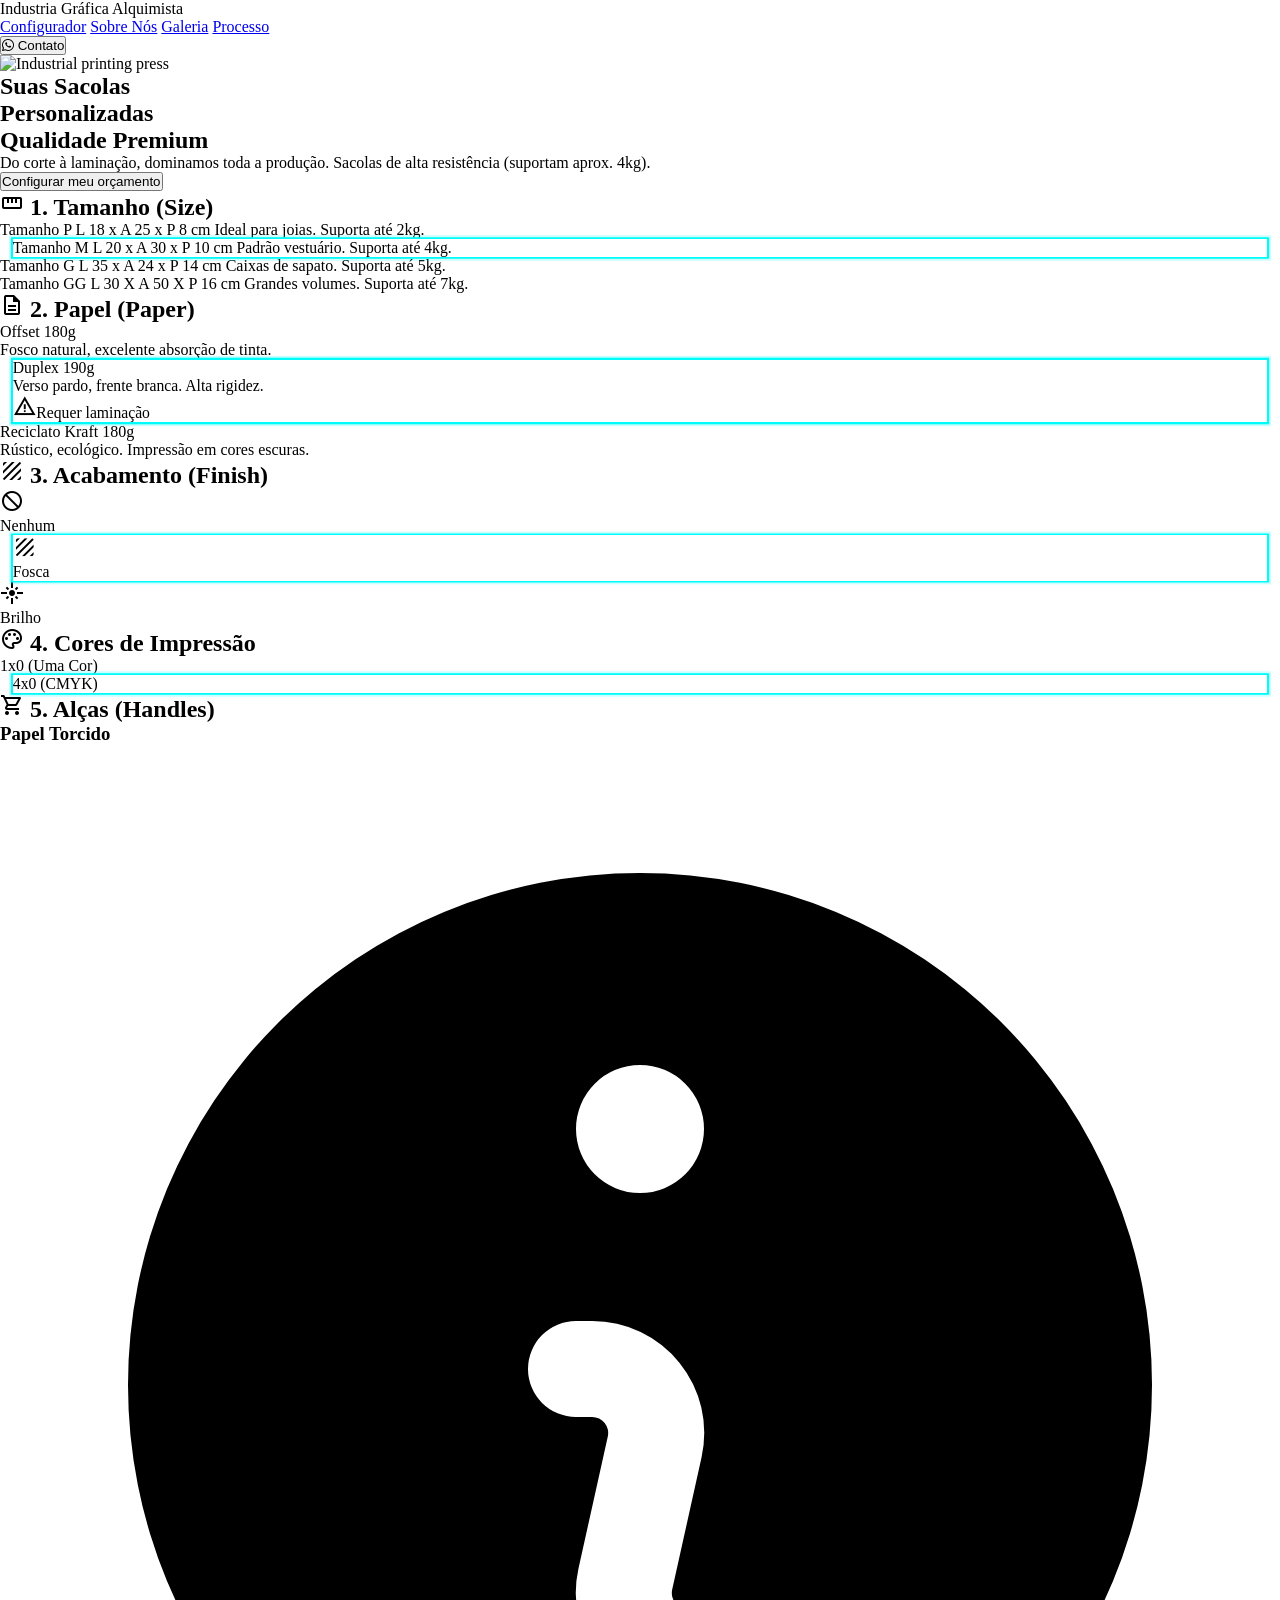
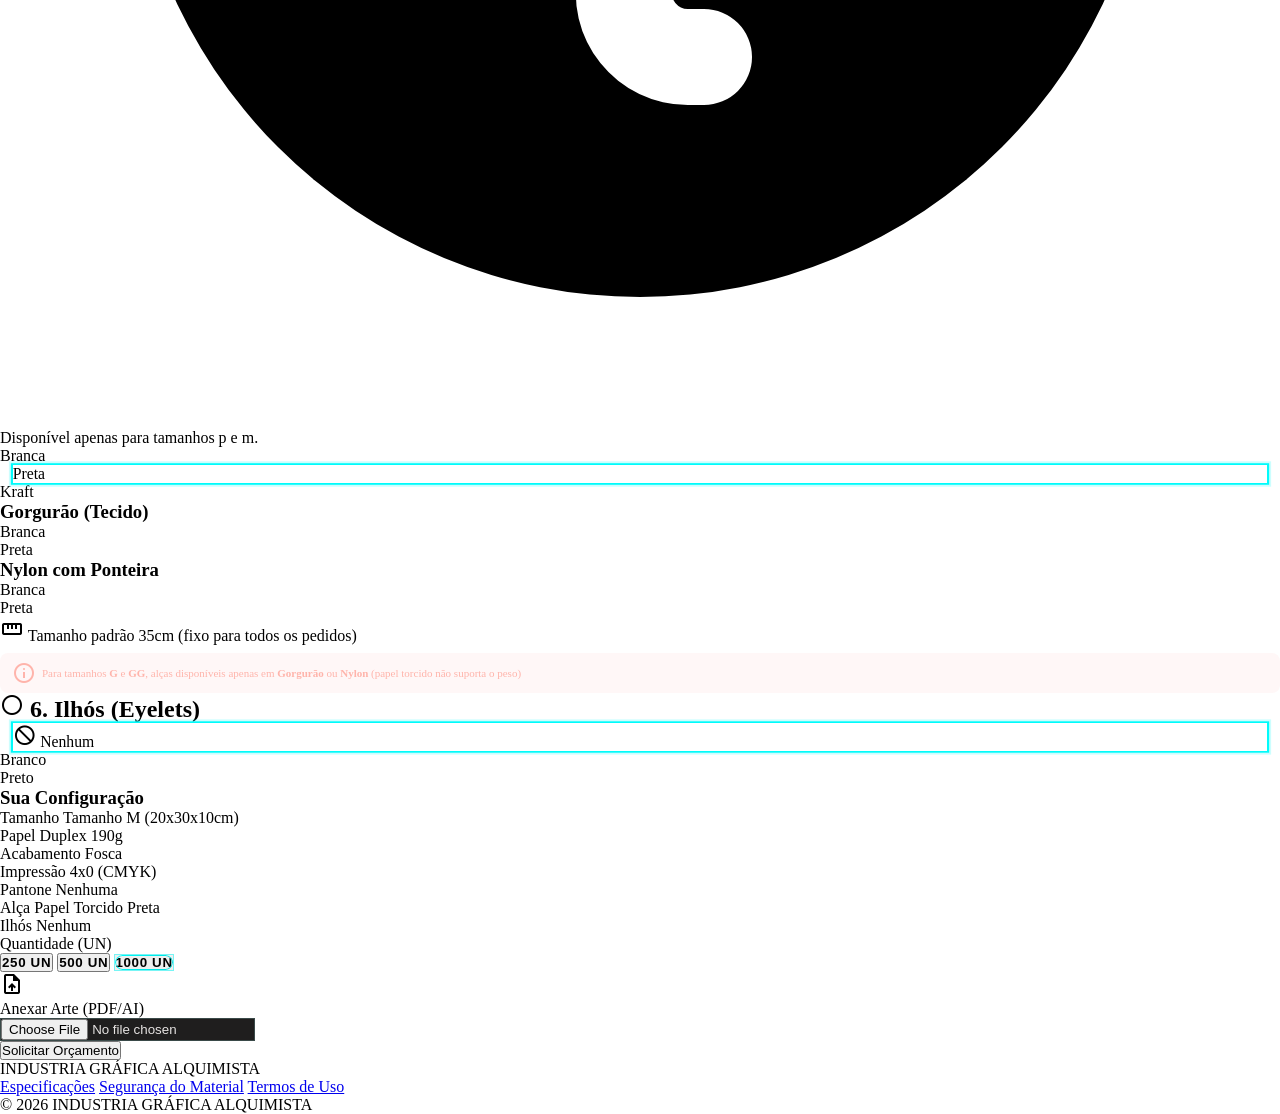
==== commit 54e4e099: "Ajustando imagens e seções de tamanhos de sacolas" ====
--- a/pages/desktop.html
+++ b/pages/desktop.html
@@ -249,7 +249,7 @@
                   data-size="gg"
                 >
                   <span class="font-label text-xs md:text-sm uppercase tracking-widest text-on-surface-variant">Tamanho GG</span>
-                  <span class="font-bold text-base md:text-lg text-primary">L 50 x A 30 x P 16 cm</span>
+                  <span class="font-bold text-base md:text-lg text-primary">L 30 X A 50 X P 16 cm</span>
                   <span class="text-[11px] md:text-xs text-on-surface-variant mt-2 border-t border-outline-variant/30 pt-2"
                     >Grandes volumes. Suporta até 7kg.</span
                   >
@@ -697,7 +697,7 @@
       // ============================================
 
       const ConfiguratorState = {
-        size: { id: 'm', name: 'Tamanho M', dimensions: '23x32x8cm' },
+        size: { id: 'm', name: 'Tamanho M', dimensions: '20x30x10cm' },
         paper: { id: 'duplex', name: 'Duplex 190g' },
         finish: { id: 'matte', name: 'Fosca' },
         printing: { id: 'cmyk', name: '4x0 (CMYK)' },
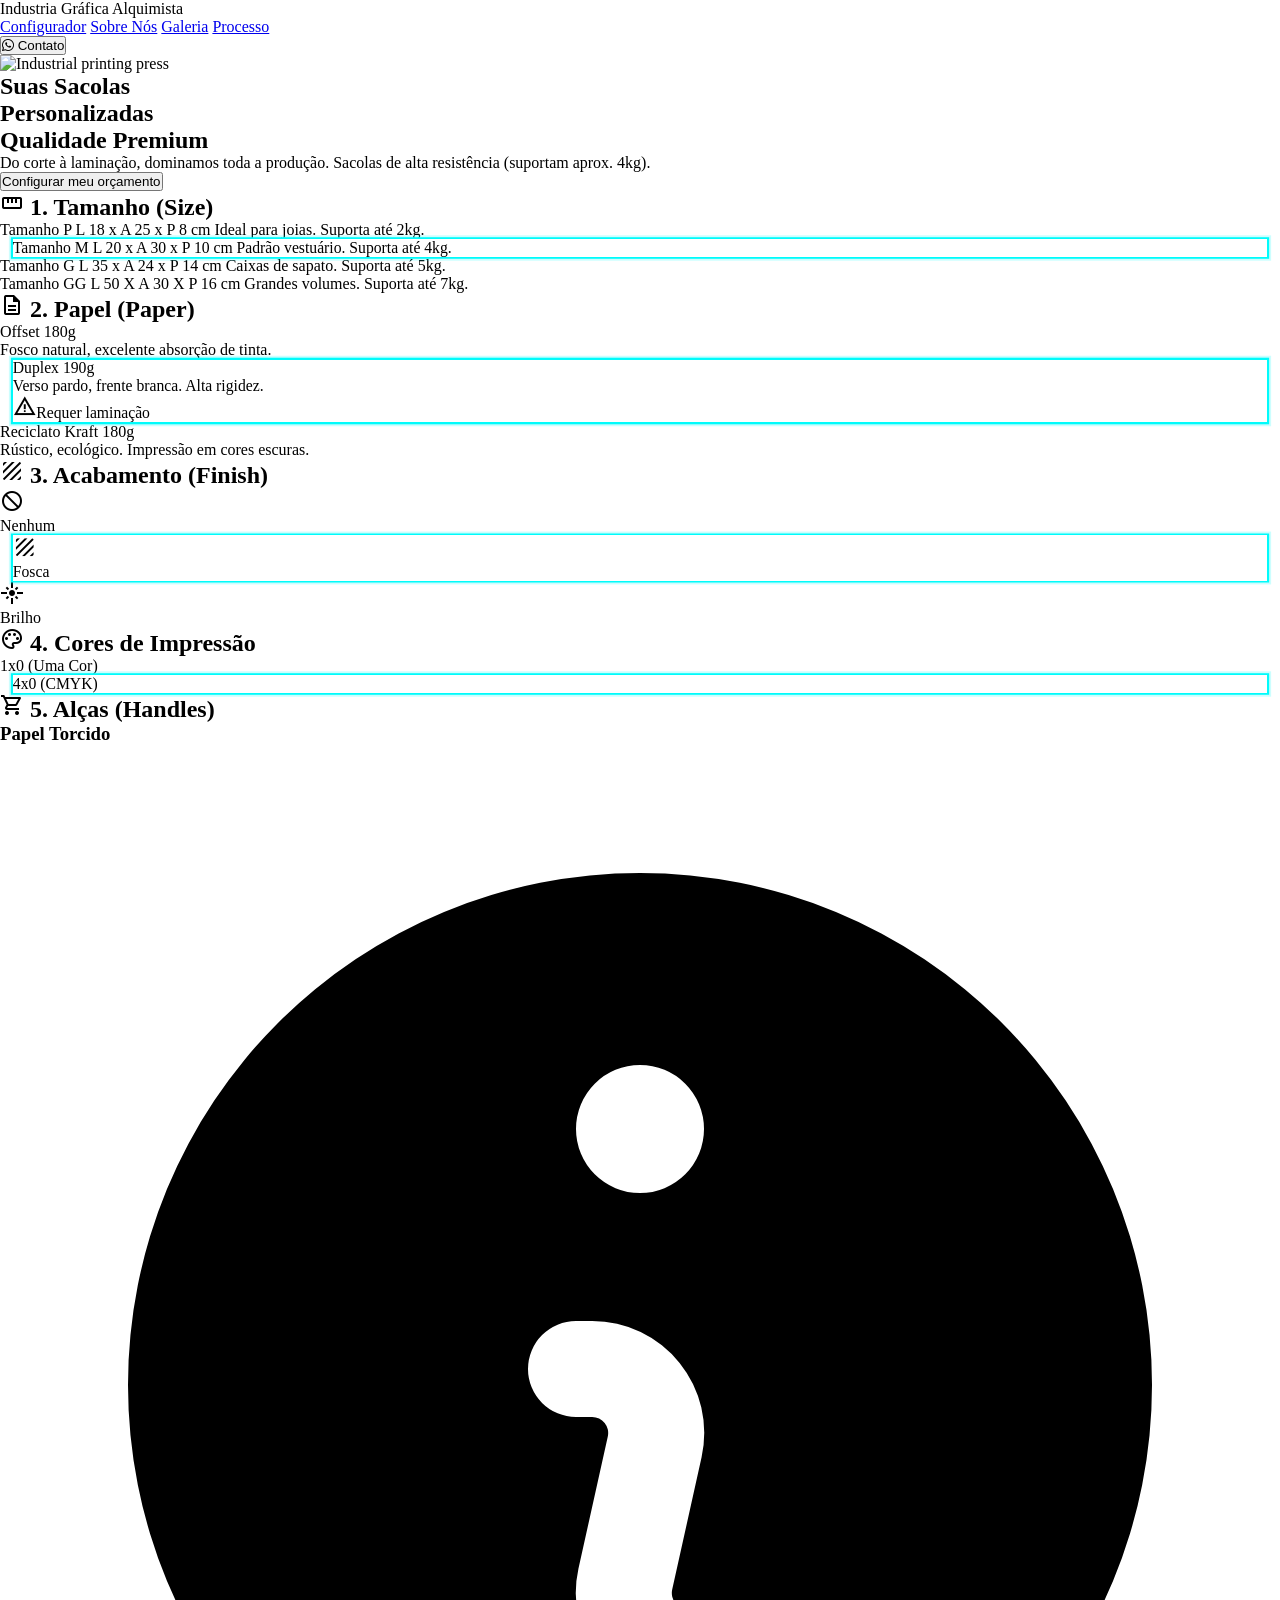
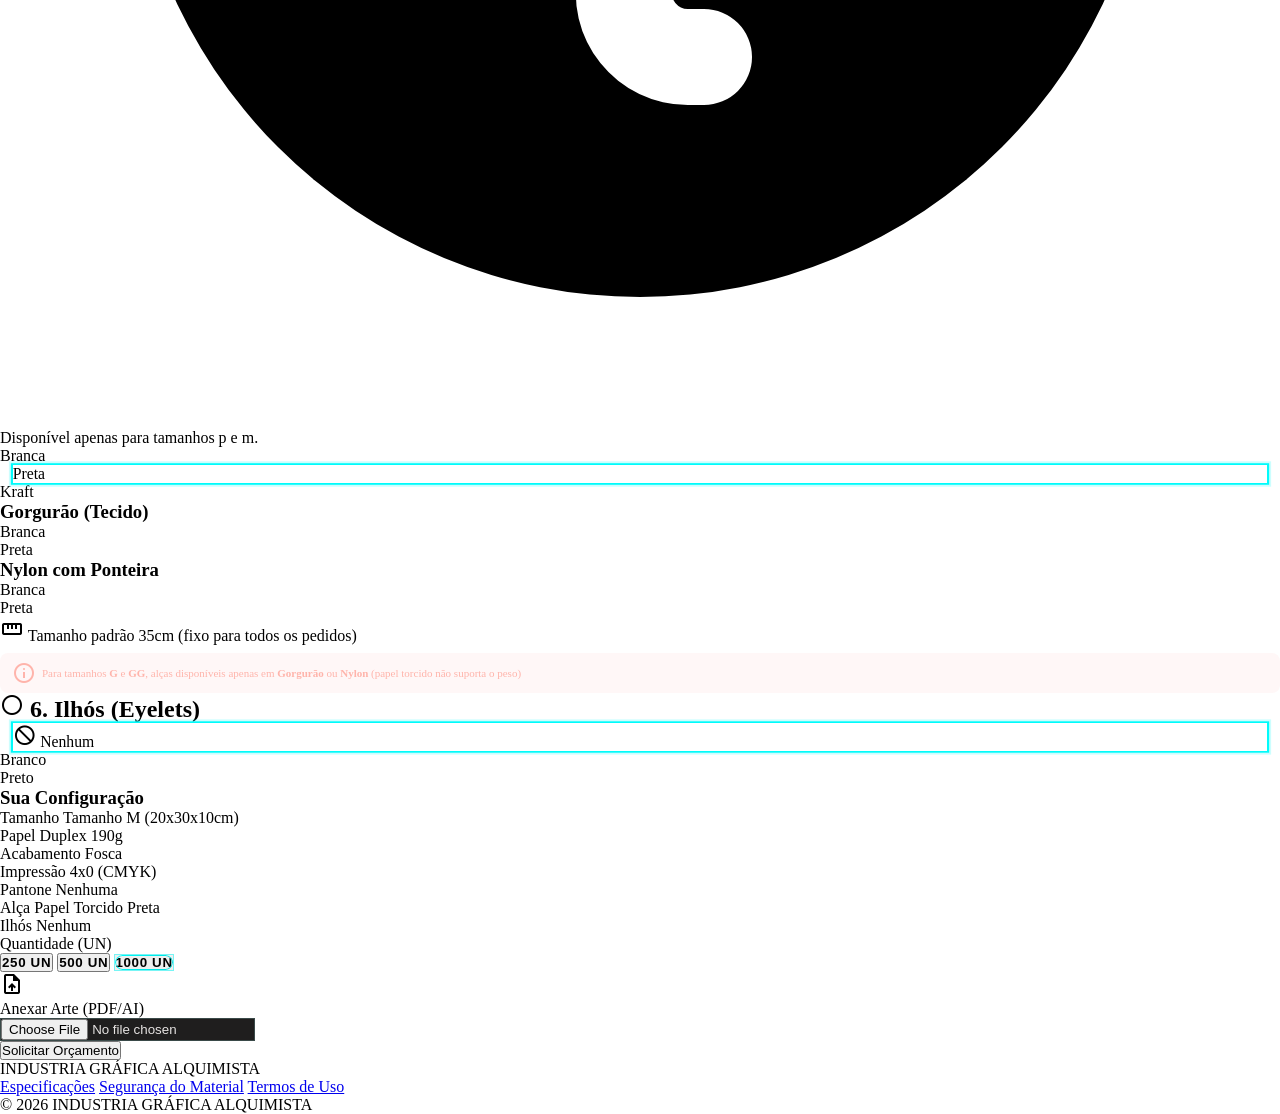
==== commit d86eba50: "Corrigindo medidadas Sacola GG" ====
--- a/pages/desktop.html
+++ b/pages/desktop.html
@@ -249,7 +249,7 @@
                   data-size="gg"
                 >
                   <span class="font-label text-xs md:text-sm uppercase tracking-widest text-on-surface-variant">Tamanho GG</span>
-                  <span class="font-bold text-base md:text-lg text-primary">L 30 X A 50 X P 16 cm</span>
+                  <span class="font-bold text-base md:text-lg text-primary">L 50 X A 30 X P 16 cm</span>
                   <span class="text-[11px] md:text-xs text-on-surface-variant mt-2 border-t border-outline-variant/30 pt-2"
                     >Grandes volumes. Suporta até 7kg.</span
                   >
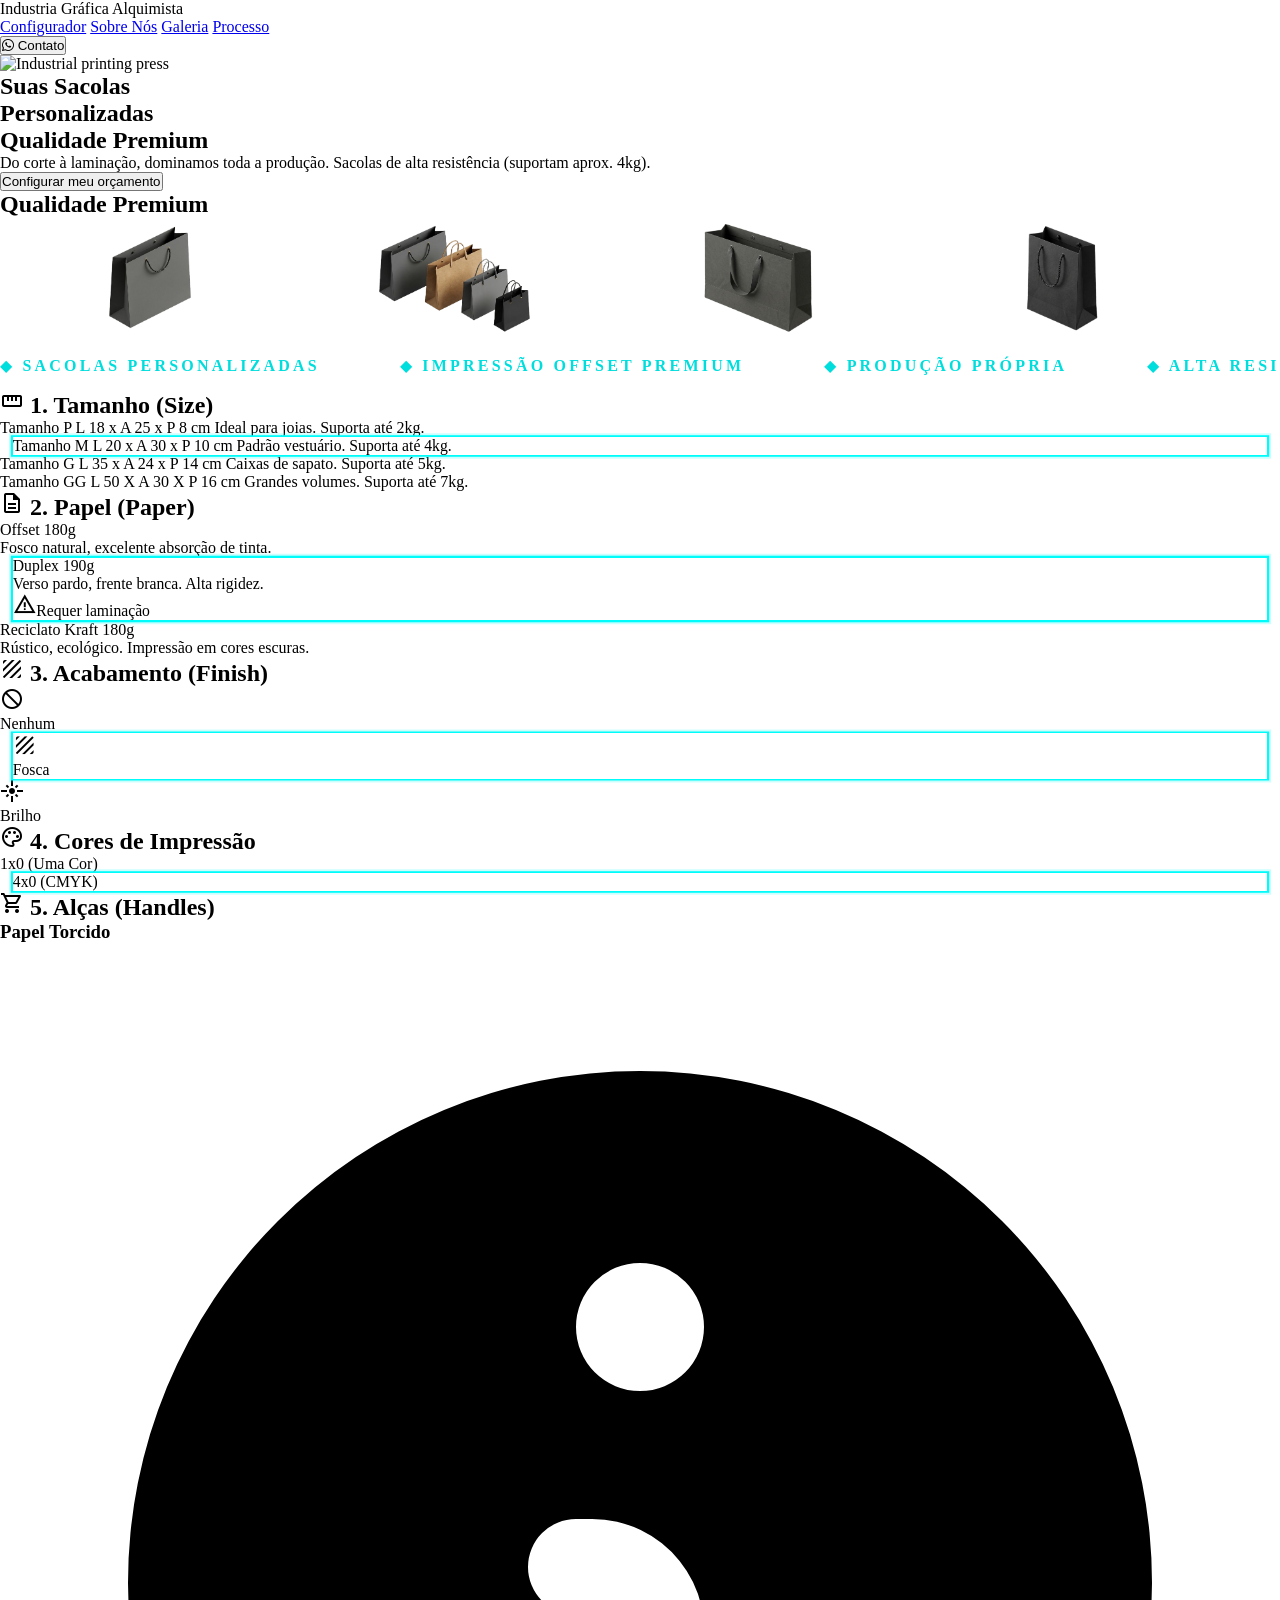
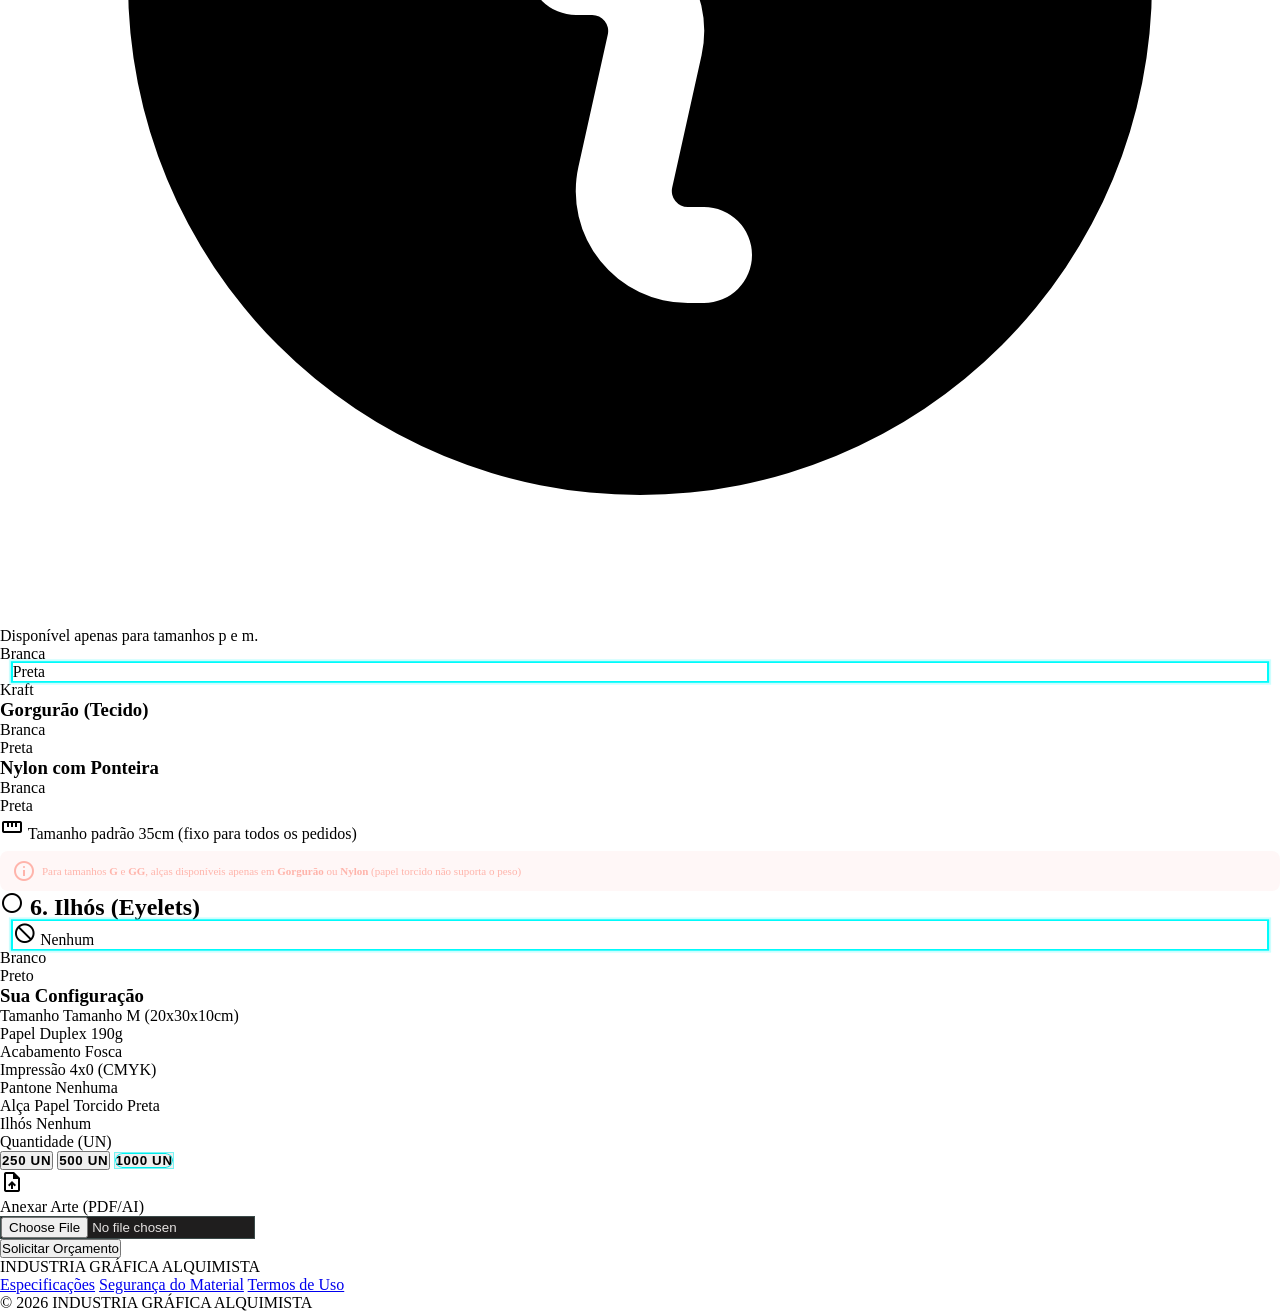
==== commit 84d39c91: "Carrossel" ====
--- a/pages/desktop.html
+++ b/pages/desktop.html
@@ -4,6 +4,37 @@
     <meta charset="utf-8" />
     <meta content="width=device-width, initial-scale=1.0, viewport-fit=cover" name="viewport" />
     <meta name="theme-color" content="#131313" />
+    <!-- Event snippet for Enviar formulário de lead conversion page
+In your html page, add the snippet and call gtag_report_conversion when someone clicks on the chosen link or button. -->
+    <script>
+      function gtag_report_conversion(url) {
+        var callback = function () {
+          if (typeof url != 'undefined') {
+            window.location = url
+          }
+        }
+        gtag('event', 'conversion', {
+          send_to: 'AW-18110007036/uBATCIz5kKAcEPyNw7tD',
+          value: 1.0,
+          currency: 'BRL',
+          event_callback: callback
+        })
+        return false
+      }
+    </script>
+
+    <!-- Google tag (gtag.js) -->
+    <script async src="https://www.googletagmanager.com/gtag/js?id=AW-18110007036"></script>
+    <script>
+      window.dataLayer = window.dataLayer || []
+      function gtag() {
+        dataLayer.push(arguments)
+      }
+      gtag('js', new Date())
+
+      gtag('config', 'AW-18110007036')
+    </script>
+
     <title>Industria Gráfica Alquimista - Custom Paper Bags</title>
 
     <link href="https://fonts.googleapis.com" rel="preconnect" />
@@ -52,8 +83,7 @@
       }
     </script>
 
-    <link href="../css/global.css" rel="stylesheet" />
-
+    <link href="/css/global.css" rel="stylesheet" />
     <style>
       .option-card {
         transition: all 0.2s ease;
@@ -199,7 +229,59 @@
           </div>
         </div>
       </section>
-
+      <!-- ========================================= -->
+      <!-- CARROSSEL PREMIUM DE SACOLAS -->
+      <!-- ========================================= -->
+      <section class="relative overflow-hidden py-20 bg-surface">
+        <div class="container mx-auto px-6 md:px-10 mb-12">
+          <div class="text-center">
+            <div class="h-px w-full bg-gradient-to-r from-transparent via-surface-tint/40 to-transparent mb-8"></div>
+
+            <h2 class="font-headline text-4xl md:text-5xl lg:text-7xl font-black tracking-tighter uppercase leading-[0.9] text-primary">
+              <!-- Gráfica<br />
+              Alquimista<br /> -->
+              <span class="text-transparent bg-clip-text bg-gradient-to-r from-surface-tint to-primary"> Qualidade Premium </span>
+            </h2>
+
+            <div class="h-px w-full bg-gradient-to-r from-transparent via-surface-tint/40 to-transparent mt-8"></div>
+          </div>
+        </div>
+
+        <div class="relative w-full overflow-hidden">
+          <div class="bags-track flex items-center">
+            <!-- LOOP 1 -->
+            <img src="../assets/images/banner_1.png" class="bag-item" alt="Sacola Premium" />
+            <img src="../assets/images/banner_2.png" class="bag-item" alt="Sacola Premium" />
+            <img src="../assets/images/banner_3.png" class="bag-item" alt="Sacola Premium" />
+            <img src="../assets/images/banner_4.png" class="bag-item" alt="Sacola Premium" />
+            <img src="../assets/images/banner_5.png" class="bag-item" alt="Sacola Premium" />
+
+            <!-- LOOP 2 -->
+            <img src="../assets/images/banner_1.png" class="bag-item" alt="Sacola Premium" />
+            <img src="../assets/images/banner_2.png" class="bag-item" alt="Sacola Premium" />
+            <img src="../assets/images/banner_3.png" class="bag-item" alt="Sacola Premium" />
+            <img src="../assets/images/banner_4.png" class="bag-item" alt="Sacola Premium" />
+            <img src="../assets/images/banner_5.png" class="bag-item" alt="Sacola Premium" />
+          </div>
+        </div>
+
+        <!-- FAIXA ESTILO ISOLAMENTO -->
+        <div class="overflow-hidden mt-12 border-y border-surface-tint/20">
+          <div class="warning-track">
+            <span>◆ SACOLAS PERSONALIZADAS</span>
+            <span>◆ IMPRESSÃO OFFSET PREMIUM</span>
+            <span>◆ PRODUÇÃO PRÓPRIA</span>
+            <span>◆ ALTA RESISTÊNCIA</span>
+            <span>◆ ACABAMENTO DE LUXO</span>
+
+            <span>◆ SACOLAS PERSONALIZADAS</span>
+            <span>◆ IMPRESSÃO OFFSET PREMIUM</span>
+            <span>◆ PRODUÇÃO PRÓPRIA</span>
+            <span>◆ ALTA RESISTÊNCIA</span>
+            <span>◆ ACABAMENTO DE LUXO</span>
+          </div>
+        </div>
+      </section>
       <section class="container mx-auto px-6 md:px-10 py-12 md:py-20" id="configurator">
         <div class="grid grid-cols-1 lg:grid-cols-12 gap-8 lg:gap-12">
           <div class="lg:col-span-8 flex flex-col gap-8 lg:gap-12">
--- a/css/global.css
+++ b/css/global.css
@@ -328,3 +328,75 @@
   appearance: none !important;
   margin: 0 !important;
 }
+
+/* ========================================= */
+/* CARROSSEL SACOLAS */
+/* ========================================= */
+
+.bags-track {
+  width: max-content;
+  animation: bagsScroll 30s linear infinite;
+}
+
+.bag-item {
+  width: 220px;
+  height: auto;
+  object-fit: contain;
+  flex-shrink: 0;
+  margin: 0 40px;
+  transition: transform 0.4s ease;
+}
+
+.bag-item:hover {
+  transform: translateY(-10px) scale(1.04);
+}
+
+@keyframes bagsScroll {
+  from {
+    transform: translateX(0);
+  }
+
+  to {
+    transform: translateX(-50%);
+  }
+}
+
+/* ========================================= */
+/* FAIXA INFERIOR */
+/* ========================================= */
+
+.warning-track {
+  display: flex;
+  width: max-content;
+  animation: warningScroll 20s linear infinite;
+
+  font-weight: 900;
+  text-transform: uppercase;
+  letter-spacing: 0.2em;
+
+  color: #00dddd;
+
+  padding: 14px 0;
+}
+
+.warning-track span {
+  margin-right: 80px;
+  white-space: nowrap;
+}
+
+@keyframes warningScroll {
+  from {
+    transform: translateX(0);
+  }
+
+  to {
+    transform: translateX(-50%);
+  }
+}
+
+@media (max-width: 768px) {
+  .bag-item {
+    width: 140px;
+    margin: 0 20px;
+  }
+}
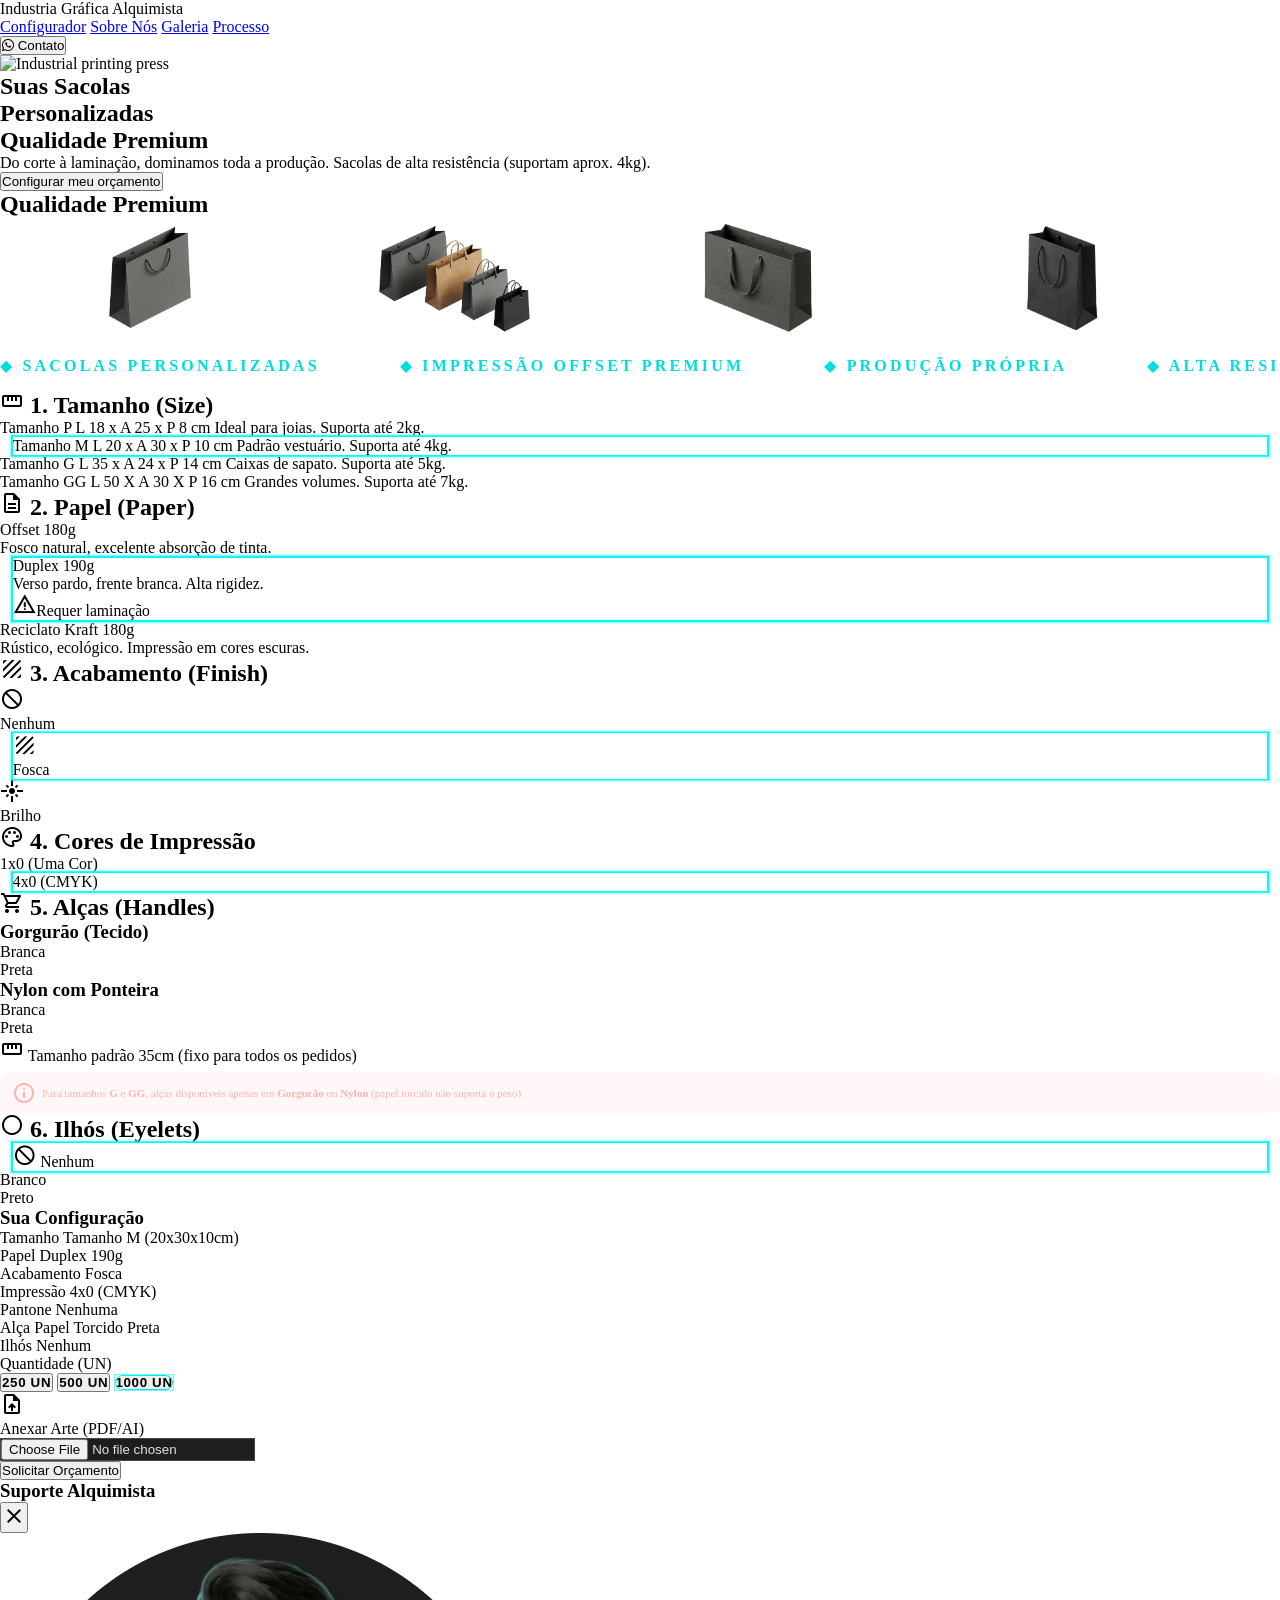
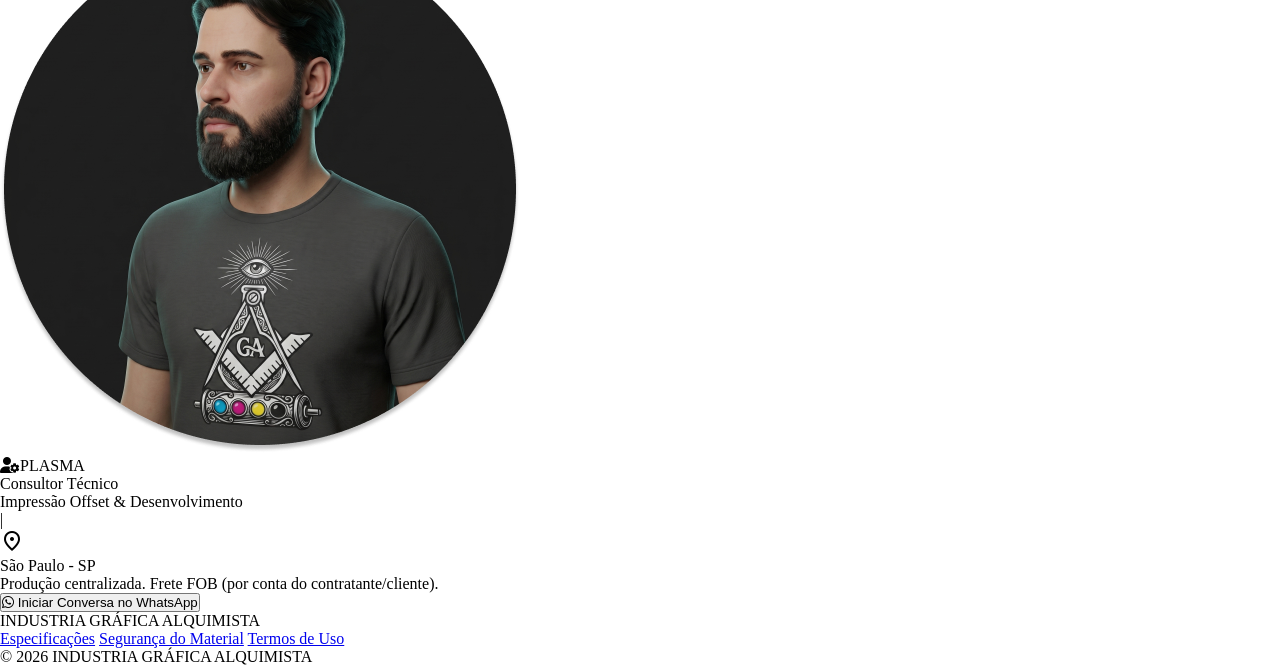
==== commit 69bd10bf: "Adicionando modal e removendo papel torcido" ====
--- a/pages/desktop.html
+++ b/pages/desktop.html
@@ -156,6 +156,9 @@
         box-shadow: 0 1px 3px rgba(0, 0, 0, 0.3);
       }
     </style>
+    <script src="https://cdnjs.cloudflare.com/ajax/libs/animejs/3.2.1/anime.min.js"></script>
+    <script src="../js/contact-modal.js"></script>
+    <script src="../css/contact-modal.css"></script>
   </head>
 
   <body
@@ -516,49 +519,7 @@
               </h2>
               <div class="space-y-6">
                 <div id="paper-handle-section">
-                  <div class="mb-3">
-                    <h3 class="font-label text-sm text-on-surface-variant uppercase tracking-wider">Papel Torcido</h3>
-
-                    <div
-                      class="bg-surface-container-low/80 p-2 rounded text-[10px] text-tertiary-container flex items-start gap-2 mt-2 w-max"
-                    >
-                      <svg xmlns="http://www.w3.org/2000/svg" viewBox="0 0 20 20" fill="currentColor" class="w-3.5 h-3.5 shrink-0 mt-[1px]">
-                        <path
-                          fill-rule="evenodd"
-                          d="M18 10a8 8 0 11-16 0 8 8 0 0116 0zm-7-4a1 1 0 11-2 0 1 1 0 012 0zM9 9a.75.75 0 000 1.5h.253a.25.25 0 01.244.304l-.459 2.066A1.75 1.75 0 0010.747 15H11a.75.75 0 000-1.5h-.253a.25.25 0 01-.244-.304l.459-2.066A1.75 1.75 0 009.253 9H9z"
-                          clip-rule="evenodd"
-                        />
-                      </svg>
-                      <span class="uppercase tracking-widest">Disponível apenas para tamanhos p e m.</span>
-                    </div>
-                  </div>
-
-                  <div class="flex gap-3" id="handle-paper-options">
-                    <div
-                      class="option-card w-24 h-24 bg-surface-container-highest rounded-lg flex flex-col items-center justify-center gap-1 transition-all"
-                      data-handle-type="paper"
-                      data-handle-color="branca"
-                    >
-                      <div class="w-8 h-8 rounded-full border border-outline bg-white"></div>
-                      <span class="font-label text-[10px] uppercase">Branca</span>
-                    </div>
-                    <div
-                      class="option-card w-24 h-24 bg-surface-container-highest rounded-lg flex flex-col items-center justify-center gap-1 transition-all active"
-                      data-handle-type="paper"
-                      data-handle-color="preta"
-                    >
-                      <div class="w-8 h-8 rounded-full bg-black shadow-[0_2px_10px_rgba(0,0,0,0.5)]"></div>
-                      <span class="font-label text-[10px] uppercase text-primary">Preta</span>
-                    </div>
-                    <div
-                      class="option-card w-24 h-24 bg-surface-container-highest rounded-lg flex flex-col items-center justify-center gap-1 transition-all"
-                      data-handle-type="paper"
-                      data-handle-color="kraft"
-                    >
-                      <div class="w-8 h-8 rounded-full bg-[#d2b48c] shadow-inner"></div>
-                      <span class="font-label text-[10px] uppercase">Kraft</span>
-                    </div>
-                  </div>
+                  <!-- Conteúdo do Papel Torcido removido -->
                 </div>
 
                 <div>
@@ -745,6 +706,73 @@
           </div>
         </div>
       </section>
+      <div
+        id="contact-side-modal"
+        class="hidden md:flex fixed top-0 right-0 h-full w-[380px] z-[100] translate-x-full bg-surface-container-high/95 backdrop-blur-xl border-l border-outline-variant/30 shadow-2xl flex-col transition-transform duration-300"
+      >
+        <div class="p-6 flex justify-between items-center border-b border-outline-variant/20">
+          <div class="flex items-center gap-2">
+            <span class="w-2 h-2 rounded-full bg-primary-container pulse-glow"></span>
+            <h3 class="font-headline font-black text-xs uppercase tracking-widest text-primary-fixed-dim">Suporte Alquimista</h3>
+          </div>
+          <button id="close-side-modal" class="text-on-surface-variant hover:text-primary-container transition-colors p-1">
+            <span class="material-symbols-outlined text-xl">close</span>
+          </button>
+        </div>
+
+        <div class="flex-grow p-6 flex flex-col gap-6 overflow-y-auto">
+          <div class="flex items-center gap-4 bg-surface-container-lowest p-4 rounded-xl border border-outline-variant/10">
+            <div
+              class="relative w-16 h-16 rounded-full bg-surface-container-highest border border-surface-tint/30 flex-shrink-0 overflow-hidden flex items-center justify-center"
+            >
+              <img
+                src="../assets/images/avatar_alquimista.png"
+                alt="Operador Alquimista"
+                class="w-full h-full object-cover"
+                onerror="
+                  this.style.display = 'none'
+                  document.getElementById('avatar-placeholder').style.display = 'flex'
+                "
+              />
+              <div
+                id="avatar-placeholder"
+                class="hidden absolute inset-0 flex-col items-center justify-center bg-zinc-900 text-[9px] font-black tracking-tighter text-surface-tint"
+              >
+                <i class="fa-solid fa-user-gear text-base mb-0.5"></i>PLASMA
+              </div>
+            </div>
+            <div>
+              <p class="text-xs font-bold text-primary uppercase tracking-wider">Consultor Técnico</p>
+              <p class="text-[11px] text-on-surface-variant">Impressão Offset & Desenvolvimento</p>
+            </div>
+          </div>
+
+          <div
+            class="bg-surface-container-lowest p-5 rounded-xl border border-outline-variant/20 font-mono text-xs leading-relaxed text-on-surface select-none relative min-h-[140px]"
+          >
+            <span id="typewriter-text" class="whitespace-pre-line text-slate-200"></span
+            ><span class="animate-pulse text-primary-container font-black">|</span>
+          </div>
+
+          <div class="flex items-start gap-3 bg-surface-container-low p-4 rounded-lg border-l-2 border-surface-tint">
+            <span class="material-symbols-outlined text-surface-tint text-lg mt-0.5">location_on</span>
+            <div>
+              <p class="text-xs font-bold text-primary uppercase tracking-wider">São Paulo - SP</p>
+              <p class="text-[11px] text-on-surface-variant mt-0.5">Produção centralizada. Frete FOB (por conta do contratante/cliente).</p>
+            </div>
+          </div>
+        </div>
+
+        <div class="p-6 border-t border-outline-variant/20 bg-surface-container-lowest/50">
+          <button
+            id="modal-whatsapp-btn"
+            class="w-full bg-gradient-to-r from-surface-tint to-primary text-on-primary rounded-xl py-3.5 font-black uppercase tracking-widest text-xs hover:scale-[0.98] transition-transform flex items-center justify-center gap-3 shadow-lg shadow-surface-tint/10 group"
+          >
+            <i class="fab fa-whatsapp text-sm md:text-base transition-transform group-hover:rotate-12"></i>
+            Iniciar Conversa no WhatsApp
+          </button>
+        </div>
+      </div>
     </main>
 
     <footer
